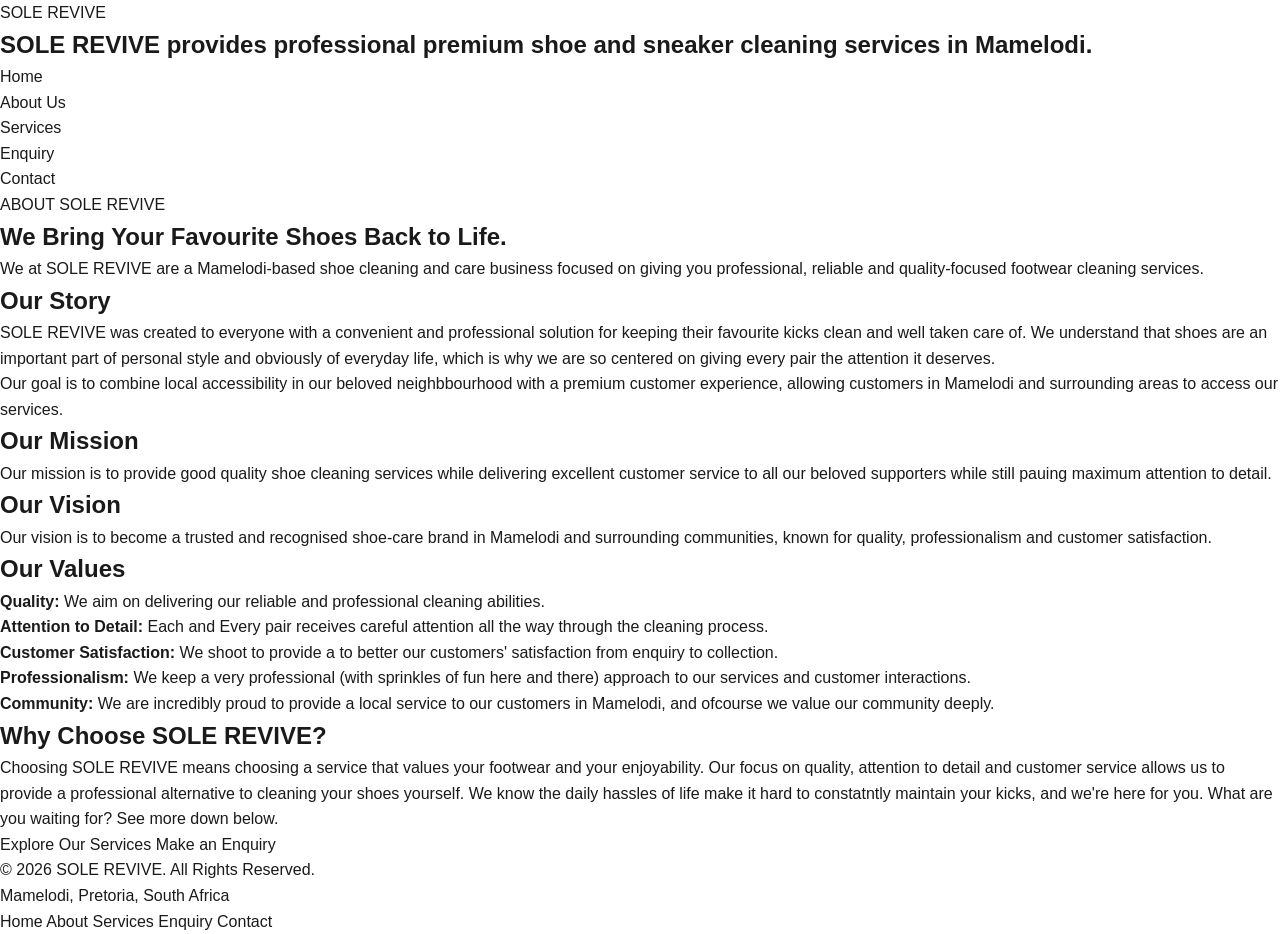
==== about.html @ afdf5af8 "Finalising the About and Contact HTML" ====
<!DOCTYPE html>
<html>
<head>
    <meta charset="UTF-8">
    <meta name="viewport" content="width=device-width, initial scale=1.0">
    <title>SOLE REVIVE | Premium Shoe Cleaning</title>
    <link rel="stylesheet" href="CSS/style.css">
</head>
<body>
    <header>
        <div class="branding">
            <a href="index.html">SOLE REVIVE</a>
            <h2>SOLE REVIVE provides professional premium shoe and sneaker cleaning services in Mamelodi.</h2>
        </div>
        <nav>
            <!--Main Navigation-->
            <ul>
                <li><a href="index.html">Home</a></li>
                <li><a href="about.html">About Us</a></li>
                <li><a href="services.html">Services</a></li>
                <li><a href="enquiry.html">Enquiry</a></li>
                <li><a href="contact.html">Contact</a></li>
            </ul>
        </nav>
    </header>
    <main>
        <section>
                <p>ABOUT SOLE REVIVE</p>
            <h1>We Bring Your Favourite Shoes Back to Life.</h1>
               <p>We at SOLE REVIVE are a Mamelodi-based shoe cleaning and care 
            business focused on giving you professional, reliable 
            and quality-focused footwear cleaning services.</p>
        </section>
        <section>
            <h2>Our Story</h2>
                <p>SOLE REVIVE was created to everyone  with a convenient
                   and professional solution for keeping their favourite kicks
                   clean and well taken care of. We understand that shoes are an important 
                   part of personal style and obviously of everyday life, which is why we are so centered on giving 
                   every pair the attention it deserves.</p>
            <p>Our goal is to combine local accessibility in our beloved neighbbourhood with a premium customer experience, 
                allowing customers in Mamelodi and surrounding areas to access our services.</p>
        </section>
        <section>
            <!--Mission Definition-->
            <h2>Our Mission</h2>
                <p>Our mission is to provide good quality shoe cleaning services while delivering 
                   excellent customer service to all our beloved supporters while
                   still pauing maximum attention to detail.</p>
        </section>
        <section>
            <!--Vision Definition-->
            <h2>Our Vision</h2>
                <p>Our vision is to become a trusted and recognised shoe-care brand in Mamelodi and surrounding communities, known for quality, professionalism and customer satisfaction.</p>
        </section>
        <section>
            <!--Values Definition-->
            <h2>Our Values</h2>
            <ul>
                <li><strong>Quality:</strong> We aim on delivering our reliable and professional cleaning abilities.</li>
                <li><strong>Attention to Detail:</strong> Each and Every pair receives careful attention all the way through the cleaning process.</li>
                <li><strong>Customer Satisfaction:</strong> We shoot to provide a to better our customers' satisfaction from enquiry to collection.</li>
                <li><strong>Professionalism:</strong> We keep a very professional (with sprinkles of fun here and there) approach to our services and customer interactions.</li>
                <li><strong>Community:</strong> We are incredibly proud to provide a local service to our customers in Mamelodi, and ofcourse we value our community deeply.</li>
            </ul>
        </section>
        <section>
            <!--Why we're superior-->
            <h2>Why Choose SOLE REVIVE?</h2>
            <p>Choosing SOLE REVIVE means choosing a service that values your footwear and your enjoyability. 
                Our focus on quality, attention to detail and customer service allows us to provide a professional 
                alternative to cleaning your shoes yourself. We know the daily hassles of life make it hard to 
                constatntly maintain your kicks, and we're here for you. What are you waiting for? See more down below.</p>
            <!--Call To Action-->
            <a href="services.html">Explore Our Services</a>
            <a href="enquiry.html">Make an Enquiry</a>
        </section>
    </main>
    <footer>
            <p>&copy; 2026 SOLE REVIVE. All Rights Reserved.</p>
            <p>Mamelodi, Pretoria, South Africa</p>
        <nav>
            <a href="index.html">Home</a> 
            <a href="about.html">About</a> 
            <a href="services.html">Services</a>
            <a href="enquiry.html">Enquiry</a> 
            <a href="contact.html">Contact</a>
        </nav>
    </footer>
</body>
</html>
---- CSS/style.css ----
* {
    margin: 0;
    padding: 0;
    box-sizing: border-box;
}

img {
    max-width: 100%;
    display: block;
}

a {
    text-decoration: none;
    color: inherit;
}

ul, ol {
    list-style: none;
}

/* ---- Colour & Typography Variables ---- */
:root {
    --color-bg: #FFFFFF;
    --color-bg-soft: #FAFAF8;
    --color-text: #1A1A1A;
    --color-text-secondary: #6B6B66;
    --color-accent: #B5533C;
    --color-accent-dark: #8F4230;
    --color-border: #E8E6E0;

    --font-base: -apple-system, BlinkMacSystemFont, "Segoe UI", Roboto, Helvetica, Arial, sans-serif;

    --spacing-sm: 1rem;
    --spacing-md: 2rem;
    --spacing-lg: 4rem;
    --spacing-xl: 6rem;
}

/* ---- Base Styles ---- */
body {
    font-family: var(--font-base);
    color: var(--color-text);
    background-color: var(--color-bg);
    line-height: 1.6;
    font-size: 16px;
}

/* ---- Sole Revive Logo ---- */
.site-logo {
    position: absolute;
    top: 1rem;
    left: 1.5rem;
    width: 110px;
    height: auto;
    z-index: 10;
}

.site-logo img {
    width: 100%;
    height: auto;
    display: block;
}

/* Keep the logo neatly positioned on smaller screens */
@media screen and (max-width: 600px) {
    .site-logo {
        top: 0.75rem;
        left: 0.75rem;
        width: 80px;
    }
}
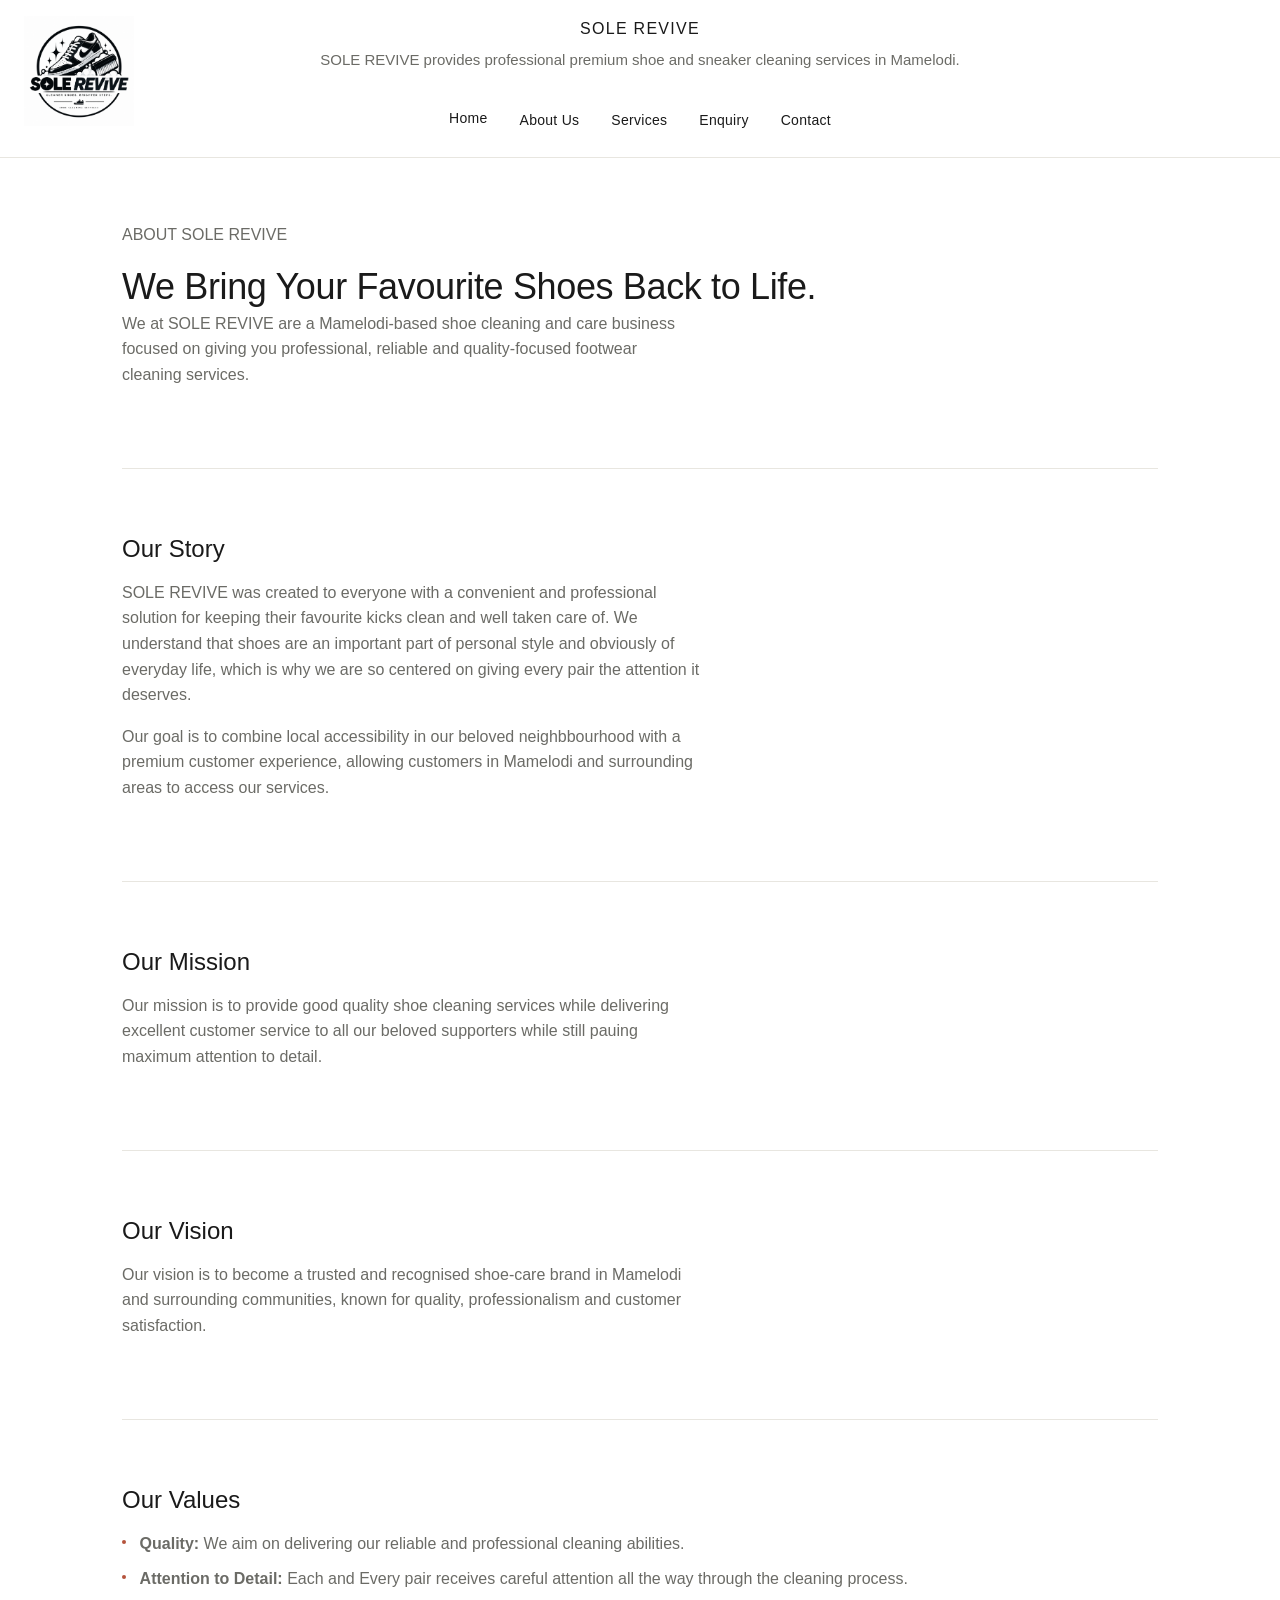
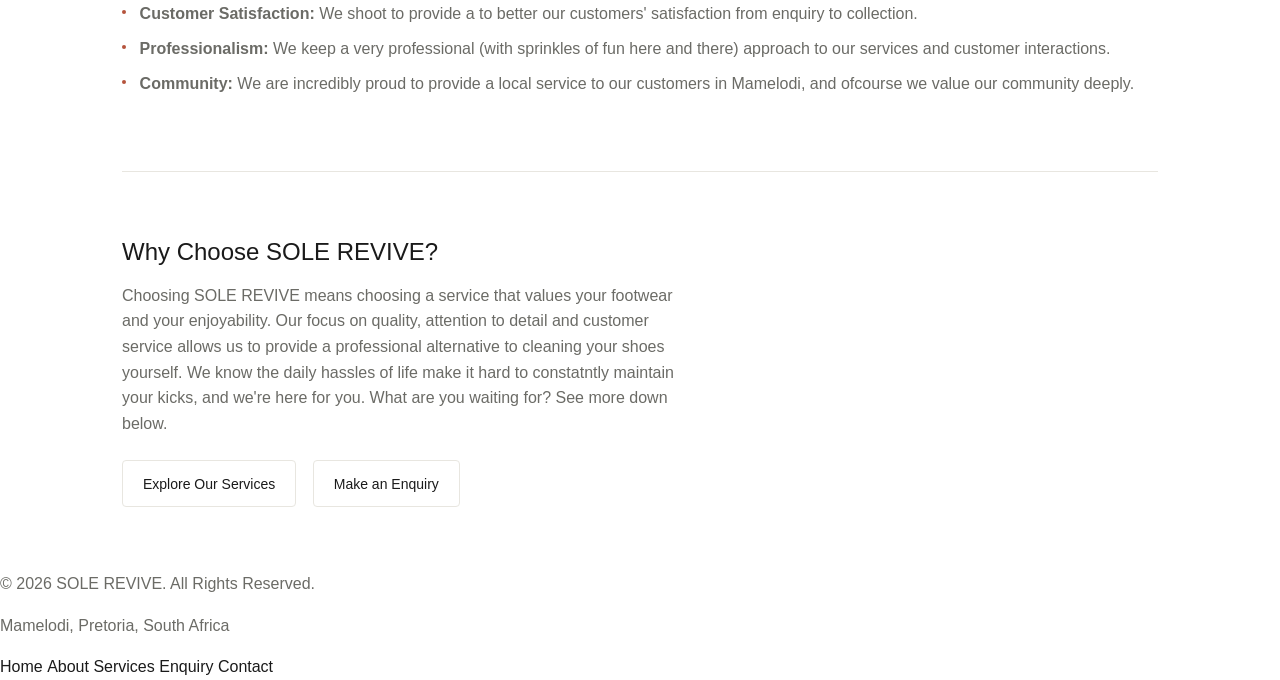
==== commit c61ce2ca: "Added Logo to About page" ====
--- a/about.html
+++ b/about.html
@@ -8,6 +8,9 @@
 </head>
 <body>
     <header>
+        <a href="index.html" class="site-logo">
+            <img src="images/Logo.png" alt="Sole Revive Logo">
+        </a>
         <div class="branding">
             <a href="index.html">SOLE REVIVE</a>
             <h2>SOLE REVIVE provides professional premium shoe and sneaker cleaning services in Mamelodi.</h2>
--- a/CSS/style.css
+++ b/CSS/style.css
@@ -61,6 +61,289 @@
     display: block;
 }
 
+/* ---- Typography ---- */
+h1, h2, h3, h4 {
+    font-weight: 500;
+    line-height: 1.3;
+    color: var(--color-text);
+}
+
+h1 {
+    font-size: 2.25rem;
+    letter-spacing: -0.01em;
+}
+
+h2 {
+    font-size: 1.5rem;
+    margin-bottom: 1rem;
+}
+
+h3 {
+    font-size: 1.125rem;
+    margin-bottom: 0.5rem;
+}
+
+h4 {
+    font-size: 1rem;
+    margin-bottom: 0.5rem;
+}
+
+p {
+    color: var(--color-text-secondary);
+    margin-bottom: 1rem;
+    max-width: 65ch;
+}
+
+/* Small uppercase label style (used above headings, e.g. "OUR SERVICES") */
+.eyebrow {
+    display: inline-block;
+    font-size: 0.75rem;
+    letter-spacing: 0.14em;
+    text-transform: uppercase;
+    color: var(--color-accent);
+    font-weight: 500;
+    margin-bottom: 0.75rem;
+}
+
+/* ---- Layout Containers ---- */
+main {
+    max-width: 1100px;
+    margin: 0 auto;
+    padding: 0 var(--spacing-md);
+}
+
+main > section {
+    padding: var(--spacing-lg) 0;
+    border-bottom: 0.5px solid var(--color-border);
+}
+
+main > section:last-child {
+    border-bottom: none;
+}
+
+/* ---- Header & Navigation ---- */
+header {
+    border-bottom: 0.5px solid var(--color-border);
+    background-color: var(--color-bg);
+}
+
+header nav {
+    max-width: 1100px;
+    margin: 0 auto;
+    padding: 1.25rem var(--spacing-md);
+}
+
+header nav ul {
+    display: flex;
+    justify-content: center;
+    gap: 2rem;
+    flex-wrap: wrap;
+}
+
+header nav ul li a {
+    font-size: 0.875rem;
+    font-weight: 500;
+    letter-spacing: 0.02em;
+    color: var(--color-text);
+    padding: 0.25rem 0;
+    border-bottom: 2px solid transparent;
+    transition: border-color 0.2s ease, color 0.2s ease;
+}
+
+header nav ul li a:hover,
+header nav ul li a:focus {
+    color: var(--color-accent);
+    border-bottom-color: var(--color-accent);
+}
+
+/* Branding block */
+.branding {
+    text-align: center;
+    padding: var(--spacing-sm) var(--spacing-md) 0;
+}
+
+.branding a {
+    font-size: 1rem;
+    font-weight: 500;
+    letter-spacing: 0.08em;
+}
+
+.branding h2 {
+    font-size: 0.9375rem;
+    font-weight: 400;
+    color: var(--color-text-secondary);
+    margin-top: 0.5rem;
+}
+
+/* ---- Buttons / Call-to-Action Links ---- */
+a[href="enquiry.html"],
+a[href="services.html"],
+a[href="contact.html"],
+a[href="about.html"] {
+    display: inline-block;
+}
+
+main a:not(header a):not(footer a) {
+    font-size: 0.875rem;
+    font-weight: 500;
+    padding: 0.7rem 1.25rem;
+    border-radius: 4px;
+    margin-right: 0.75rem;
+    margin-top: 0.5rem;
+    border: 1px solid var(--color-border);
+    color: var(--color-text);
+    transition: background-color 0.2s ease, border-color 0.2s ease, color 0.2s ease;
+}
+
+main a:not(header a):not(footer a):hover {
+    border-color: var(--color-accent);
+    color: var(--color-accent);
+}
+
+/* Primary CTA style — first link in the hero section */
+section:first-of-type a:first-of-type {
+    background-color: var(--color-accent);
+    color: #FFFFFF;
+    border-color: var(--color-accent);
+}
+
+section:first-of-type a:first-of-type:hover {
+    background-color: var(--color-accent-dark);
+    border-color: var(--color-accent-dark);
+    color: #FFFFFF;
+}
+
+
+/* ---- Articles / Service Cards ---- */
+article {
+    background-color: var(--color-bg-soft);
+    border: 0.5px solid var(--color-border);
+    border-radius: 8px;
+    padding: var(--spacing-sm);
+    margin-bottom: var(--spacing-sm);
+}
+
+/* ---- Lists ---- */
+main ul li,
+main ol li {
+    color: var(--color-text-secondary);
+    padding-left: 1.1rem;
+    position: relative;
+    margin-bottom: 0.6rem;
+}
+
+main ul li::before {
+    content: "";
+    position: absolute;
+    left: 0;
+    top: 0.55em;
+    width: 4px;
+    height: 4px;
+    border-radius: 50%;
+    background-color: var(--color-accent);
+}
+
+main ol {
+    counter-reset: step;
+}
+
+main ol li {
+    padding-left: 1.75rem;
+}
+
+main ol li::before {
+    counter-increment: step;
+    content: counter(step);
+    position: absolute;
+    left: 0;
+    top: 0;
+    font-size: 0.75rem;
+    font-weight: 500;
+    color: var(--color-accent);
+}
+
+/* ---- Forms ---- */
+form {
+    max-width: 600px;
+}
+
+fieldset {
+    border: 0.5px solid var(--color-border);
+    border-radius: 8px;
+    padding: var(--spacing-sm);
+    margin-bottom: var(--spacing-sm);
+}
+
+legend {
+    font-weight: 500;
+    font-size: 0.9375rem;
+    padding: 0 0.5rem;
+    color: var(--color-text);
+}
+
+label {
+    display: block;
+    font-size: 0.875rem;
+    color: var(--color-text-secondary);
+    margin-bottom: 0.3rem;
+}
+
+input[type="text"],
+input[type="email"],
+input[type="tel"],
+input[type="number"],
+input[type="date"],
+select,
+textarea {
+    width: 100%;
+    font-family: var(--font-base);
+    font-size: 0.9375rem;
+    color: var(--color-text);
+    padding: 0.6rem 0.75rem;
+    border: 1px solid var(--color-border);
+    border-radius: 4px;
+    background-color: var(--color-bg);
+    margin-bottom: 0.5rem;
+}
+
+input:focus,
+select:focus,
+textarea:focus {
+    outline: none;
+    border-color: var(--color-accent);
+}
+
+input[type="submit"],
+input[type="reset"] {
+    font-family: var(--font-base);
+    font-size: 0.875rem;
+    font-weight: 500;
+    padding: 0.7rem 1.5rem;
+    border-radius: 4px;
+    border: 1px solid var(--color-border);
+    background-color: var(--color-bg);
+    color: var(--color-text);
+    cursor: pointer;
+    margin-right: 0.75rem;
+    transition: background-color 0.2s ease, border-color 0.2s ease;
+}
+
+input[type="submit"] {
+    background-color: var(--color-accent);
+    border-color: var(--color-accent);
+    color: #FFFFFF;
+}
+
+input[type="submit"]:hover {
+    background-color: var(--color-accent-dark);
+    border-color: var(--color-accent-dark);
+}
+
+input[type="reset"]:hover {
+    border-color: var(--color-text-secondary);
+}
+
+
 /* Keep the logo neatly positioned on smaller screens */
 @media screen and (max-width: 600px) {
     .site-logo {
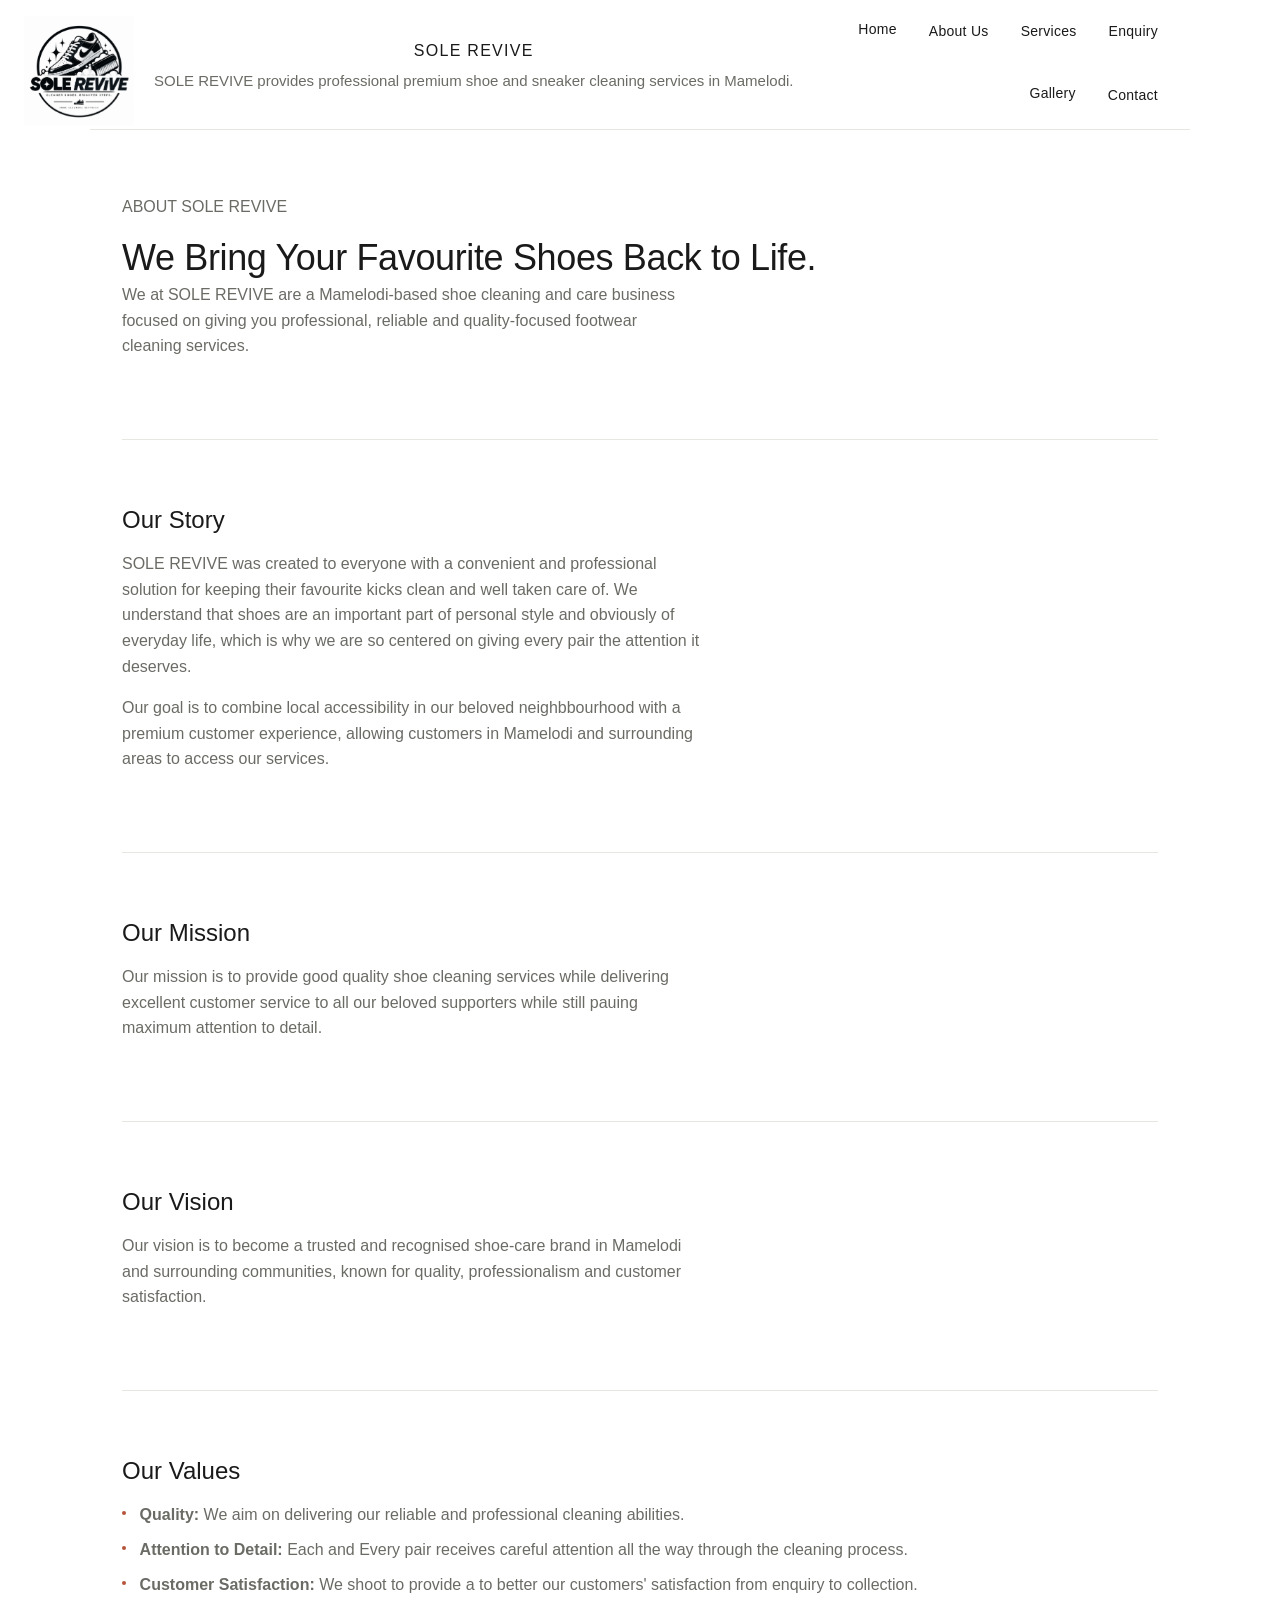
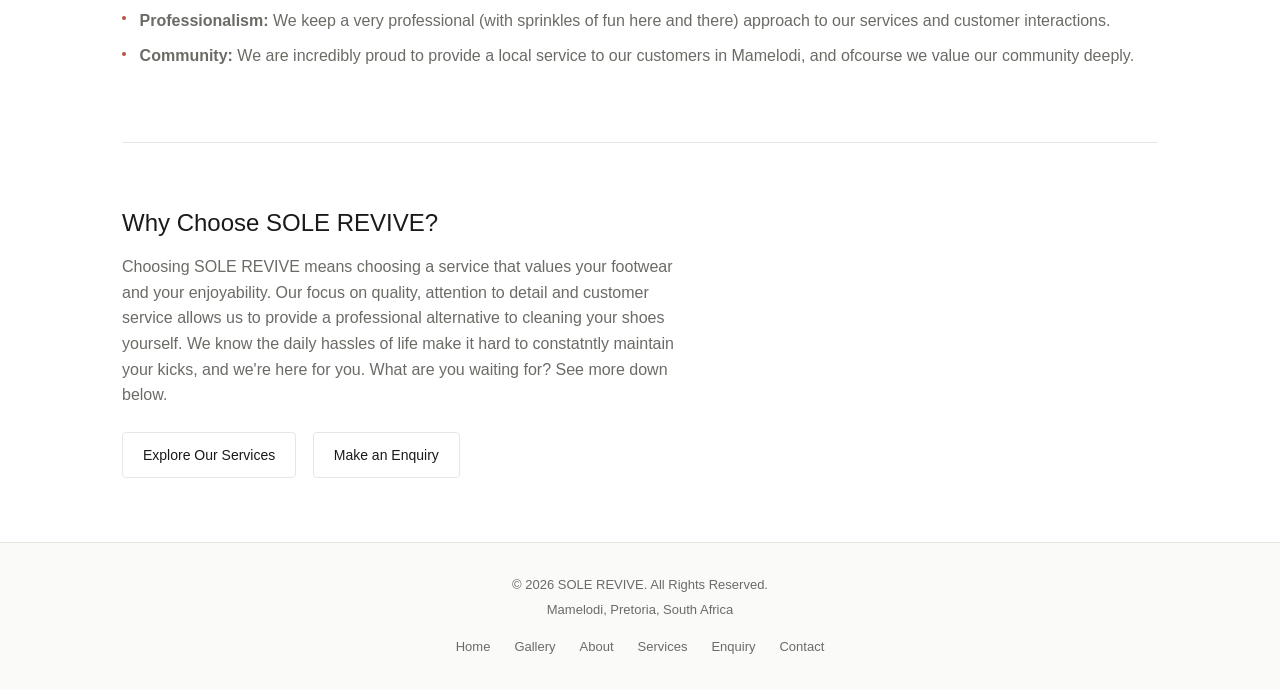
==== commit 95d3bb63: "Final Commit" ====
--- a/about.html
+++ b/about.html
@@ -22,6 +22,7 @@
                 <li><a href="about.html">About Us</a></li>
                 <li><a href="services.html">Services</a></li>
                 <li><a href="enquiry.html">Enquiry</a></li>
+                <li><a href="gallery.html">Gallery</a></li> 
                 <li><a href="contact.html">Contact</a></li>
             </ul>
         </nav>
@@ -84,6 +85,7 @@
             <p>Mamelodi, Pretoria, South Africa</p>
         <nav>
             <a href="index.html">Home</a> 
+            <a href="gallery.html">Gallery</a>
             <a href="about.html">About</a> 
             <a href="services.html">Services</a>
             <a href="enquiry.html">Enquiry</a> 
--- a/CSS/style.css
+++ b/CSS/style.css
@@ -123,19 +123,24 @@
 
 /* ---- Header & Navigation ---- */
 header {
+    display: flex;
+    align-items: center;
+    justify-content: space-between;
+    gap: var(--spacing-sm);
+    max-width: 1100px;
+    margin: 0 auto;
+    padding: 1rem var(--spacing-md);
     border-bottom: 0.5px solid var(--color-border);
     background-color: var(--color-bg);
 }
 
 header nav {
-    max-width: 1100px;
-    margin: 0 auto;
-    padding: 1.25rem var(--spacing-md);
+    flex: 1;
 }
 
 header nav ul {
     display: flex;
-    justify-content: center;
+    justify-content: flex-end;
     gap: 2rem;
     flex-wrap: wrap;
 }
@@ -343,8 +348,96 @@
     border-color: var(--color-text-secondary);
 }
 
-
-/* Keep the logo neatly positioned on smaller screens */
+/* Branding block */
+.branding {
+    text-align: center;
+    padding: var(--spacing-sm) var(--spacing-md) 0;
+}
+
+.branding a {
+    font-size: 1rem;
+    font-weight: 500;
+    letter-spacing: 0.08em;
+}
+
+.branding h2 {
+    font-size: 0.9375rem;
+    font-weight: 400;
+    color: var(--color-text-secondary);
+    margin-top: 0.5rem;
+}
+
+/* ---- Buttons / Call-to-Action Links ---- */
+a[href="enquiry.html"],
+a[href="services.html"],
+a[href="contact.html"],
+a[href="about.html"] {
+    display: inline-block;
+}
+
+main a:not(header a):not(footer a) {
+    font-size: 0.875rem;
+    font-weight: 500;
+    padding: 0.7rem 1.25rem;
+    border-radius: 4px;
+    margin-right: 0.75rem;
+    margin-top: 0.5rem;
+    border: 1px solid var(--color-border);
+    color: var(--color-text);
+    transition: background-color 0.2s ease, border-color 0.2s ease, color 0.2s ease;
+}
+
+main a:not(header a):not(footer a):hover {
+    border-color: var(--color-accent);
+    color: var(--color-accent);
+}
+
+/* Primary CTA style */
+section:first-of-type a:first-of-type {
+    background-color: var(--color-accent);
+    color: #FFFFFF;
+    border-color: var(--color-accent);
+}
+
+section:first-of-type a:first-of-type:hover {
+    background-color: var(--color-accent-dark);
+    border-color: var(--color-accent-dark);
+    color: #FFFFFF;
+}
+
+/* ---- Footer ---- */
+footer {
+    background-color: var(--color-bg-soft);
+    border-top: 0.5px solid var(--color-border);
+    padding: var(--spacing-md);
+    text-align: center;
+}
+
+footer p {
+    font-size: 0.8125rem;
+    color: var(--color-text-secondary);
+    max-width: none;
+    margin-bottom: 0.25rem;
+}
+
+footer nav {
+    margin-top: 1rem;
+    display: flex;
+    justify-content: center;
+    gap: 1.5rem;
+    flex-wrap: wrap;
+}
+
+footer nav a {
+    font-size: 0.8125rem;
+    color: var(--color-text-secondary);
+}
+
+footer nav a:hover {
+    color: var(--color-accent);
+}
+
+/* Keeps the logo neatly positioned on smaller screens */
 @media screen and (max-width: 600px) {
     .site-logo {
         top: 0.75rem;
@@ -352,3 +445,291 @@
         width: 80px;
     }
 }
+
+/* ---- Hero Section ----
+   The hero section is the first section on the homepage, and it has a few
+   decorative elements that fade out as the user scrolls down. */
+.hero {
+    position: relative;
+    overflow: hidden;
+}
+
+.hero > div,
+.hero > * :not(.hero-smudge) {
+    position: relative;
+    z-index: 1;
+}
+
+.hero-smudge {
+    position: absolute;
+    display: block;
+    width: 220px;
+    height: 220px;
+    border-radius: 50%;
+    filter: blur(50px);
+    opacity: 0.55;
+    z-index: 0;
+    pointer-events: none;
+    animation: smudge-fade linear both;
+    animation-timeline: scroll(root block);
+    animation-range: 0 60vh;
+}
+
+.smudge-1 {
+    top: -60px;
+    left: 5%;
+    background-color: #E24B4A; /* red */
+}
+
+.smudge-2 {
+    top: 20px;
+    right: 10%;
+    background-color: #378ADD; /* blue */
+}
+
+.smudge-3 {
+    bottom: -40px;
+    left: 25%;
+    background-color: #EF9F27; /* yellow/orange */
+}
+
+.smudge-4 {
+    bottom: -20px;
+    right: 5%;
+    background-color: #1D9E75; /* green */
+}
+
+@keyframes smudge-fade {
+    from {
+        opacity: 0.55;
+        transform: scale(1) translateY(0);
+    }
+    to {
+        opacity: 0;
+        transform: scale(1.4) translateY(-40px);
+    }
+}
+
+/* ---- Entrance animation for each section as the page loads ---- */
+main > section {
+    animation: fade-up 0.7s ease both;
+}
+
+main > section:nth-of-type(1) { animation-delay: 0s; }
+main > section:nth-of-type(2) { animation-delay: 0.1s; }
+main > section:nth-of-type(3) { animation-delay: 0.2s; }
+main > section:nth-of-type(4) { animation-delay: 0.3s; }
+main > section:nth-of-type(5) { animation-delay: 0.4s; }
+
+@keyframes fade-up {
+    from {
+        opacity: 0;
+        transform: translateY(16px);
+    }
+    to {
+        opacity: 1;
+        transform: translateY(0);
+    }
+}
+
+/* Reduced motion: respect user preference */
+@media (prefers-reduced-motion: reduce) {
+    .hero-smudge {
+        animation: none;
+        opacity: 0.2;
+    }
+
+    main > section {
+        animation: none;
+    }
+
+    article,
+    a,
+    input,
+    select,
+    textarea {
+        transition: none;
+    }
+}
+
+/* Card grid: used to lay out groups of <article> cards (services,
+   locations, etc.) separately from their section heading. Single
+   column by default for a clean, full-width stacked look. */
+.card-grid {
+    display: grid;
+    grid-template-columns: 1fr;
+    gap: var(--spacing-md);
+}
+
+.card-grid article {
+    margin-bottom: 0;
+}
+
+/*  Gallery  */
+.gallery-grid {
+    display: grid;
+    grid-template-columns: repeat(auto-fit, minmax(220px, 1fr));
+    gap: var(--spacing-sm);
+}
+
+.gallery-grid figure {
+    margin: 0;
+    border-radius: 8px;
+    overflow: hidden;
+    background-color: var(--color-bg-soft);
+    border: 0.5px solid var(--color-border);
+    transition: transform 0.25s ease, box-shadow 0.25s ease;
+}
+
+.gallery-grid figure:hover {
+    transform: translateY(-4px);
+    box-shadow: 0 10px 24px rgba(26, 26, 26, 0.08);
+}
+
+.gallery-grid img {
+    width: 100%;
+    aspect-ratio: 1 / 1;
+    object-fit: cover;
+    transition: transform 0.4s ease;
+}
+
+.gallery-grid figure:hover img {
+    transform: scale(1.05);
+}
+
+.gallery-grid figcaption {
+    padding: 0.75rem 1rem;
+    font-size: 0.8125rem;
+    font-weight: 500;
+    color: var(--color-text-secondary);
+    text-align: center;
+}
+
+/* Animated gradient heading */
+.gradient-text {
+    background: linear-gradient(90deg, #E24B4A, #EF9F27, #1D9E75, #378ADD, #E24B4A);
+    background-size: 300% auto;
+    -webkit-background-clip: text;
+    background-clip: text;
+    color: transparent;
+    animation: gradient-shift 8s linear infinite;
+}
+
+@keyframes gradient-shift {
+    to {
+        background-position: 300% center;
+    }
+}
+
+/* Floating colour blobs behind the intro heading */
+.gallery-hero {
+    position: relative;
+    overflow: hidden;
+}
+
+.gallery-blob {
+    position: absolute;
+    display: block;
+    border-radius: 50%;
+    filter: blur(45px);
+    opacity: 0.35;
+    z-index: 0;
+    animation: blob-float 9s ease-in-out infinite;
+}
+
+.gallery-hero p,
+.gallery-hero h1 {
+    position: relative;
+    z-index: 1;
+}
+
+.blob-1 {
+    width: 180px;
+    height: 180px;
+    top: -40px;
+    left: 8%;
+    background-color: #E24B4A;
+    animation-delay: 0s;
+}
+
+.blob-2 {
+    width: 150px;
+    height: 150px;
+    top: 10px;
+    right: 12%;
+    background-color: #378ADD;
+    animation-delay: 1.5s;
+}
+
+.blob-3 {
+    width: 130px;
+    height: 130px;
+    bottom: -50px;
+    left: 40%;
+    background-color: #EF9F27;
+    animation-delay: 3s;
+}
+
+@keyframes blob-float {
+    0%, 100% { transform: translate(0, 0) scale(1); }
+    50% { transform: translate(15px, -20px) scale(1.1); }
+}
+
+/* Colour-cycled top accent on each gallery card, using the paint-splatter palette */
+.gallery-grid figure {
+    border-top: 4px solid transparent;
+}
+
+.gallery-grid figure:nth-child(4n+1) { border-top-color: #E24B4A; }
+.gallery-grid figure:nth-child(4n+2) { border-top-color: #378ADD; }
+.gallery-grid figure:nth-child(4n+3) { border-top-color: #EF9F27; }
+.gallery-grid figure:nth-child(4n+4) { border-top-color: #1D9E75; }
+
+/* Playful hover: lift, slight tilt, colourful glow matching the card's accent */
+.gallery-grid figure {
+    transition: transform 0.3s ease, box-shadow 0.3s ease;
+}
+
+.gallery-grid figure:nth-child(4n+1):hover { box-shadow: 0 14px 28px rgba(226, 75, 74, 0.25); }
+.gallery-grid figure:nth-child(4n+2):hover { box-shadow: 0 14px 28px rgba(55, 138, 221, 0.25); }
+.gallery-grid figure:nth-child(4n+3):hover { box-shadow: 0 14px 28px rgba(239, 159, 39, 0.25); }
+.gallery-grid figure:nth-child(4n+4):hover { box-shadow: 0 14px 28px rgba(29, 158, 117, 0.25); }
+
+.gallery-grid figure:hover {
+    transform: translateY(-6px) rotate(-0.5deg);
+}
+
+.gallery-grid figure:nth-child(even):hover {
+    transform: translateY(-6px) rotate(0.5deg);
+}
+
+/* Staggered entrance for gallery items as the page loads */
+.gallery-grid figure {
+    animation: fade-up 0.6s ease both;
+}
+
+.gallery-grid figure:nth-child(1) { animation-delay: 0.05s; }
+.gallery-grid figure:nth-child(2) { animation-delay: 0.1s; }
+.gallery-grid figure:nth-child(3) { animation-delay: 0.15s; }
+.gallery-grid figure:nth-child(4) { animation-delay: 0.2s; }
+.gallery-grid figure:nth-child(5) { animation-delay: 0.25s; }
+.gallery-grid figure:nth-child(6) { animation-delay: 0.3s; }
+
+/* Reduced motion: disable the gallery's decorative animation on request */
+@media (prefers-reduced-motion: reduce) {
+    .gradient-text {
+        animation: none;
+        background: none;
+        -webkit-background-clip: initial;
+        background-clip: initial;
+        color: var(--color-text);
+    }
+
+    .gallery-blob {
+        animation: none;
+    }
+
+    .gallery-grid figure {
+        animation: none;
+    }
+}
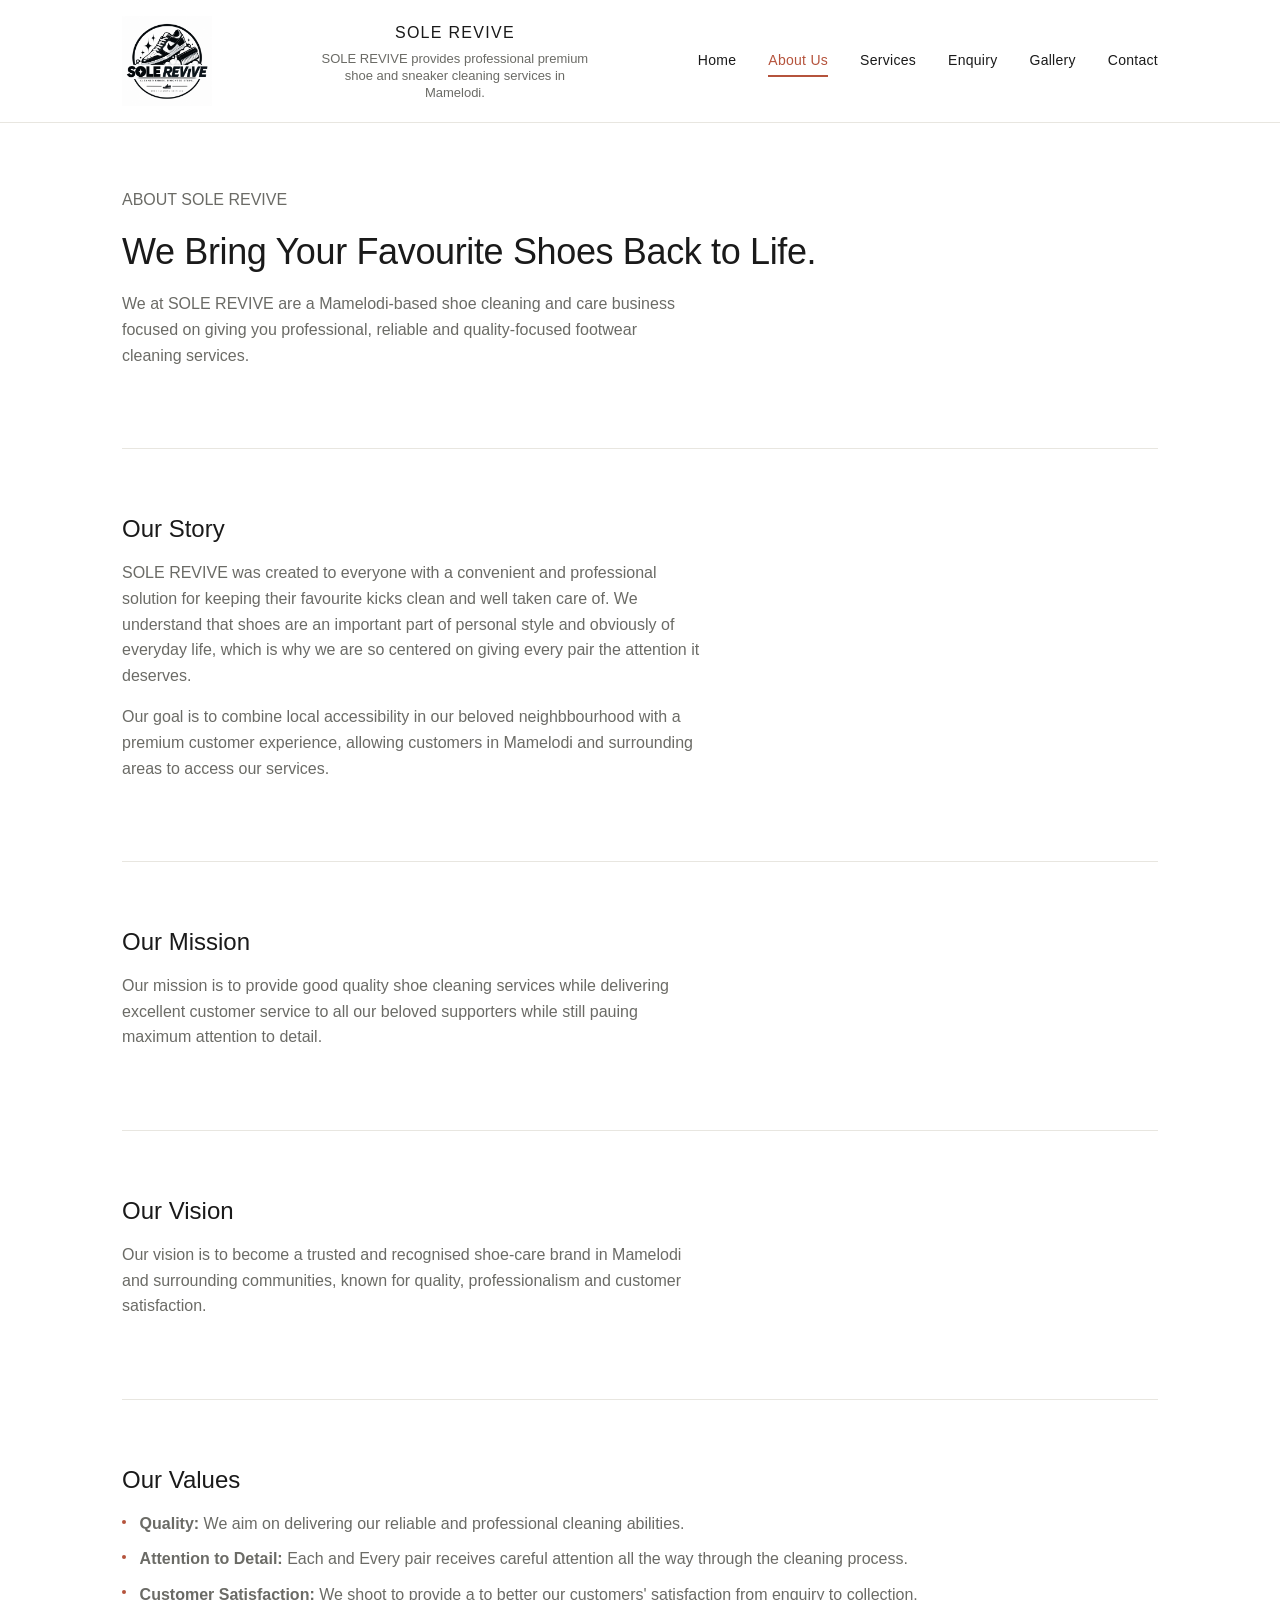
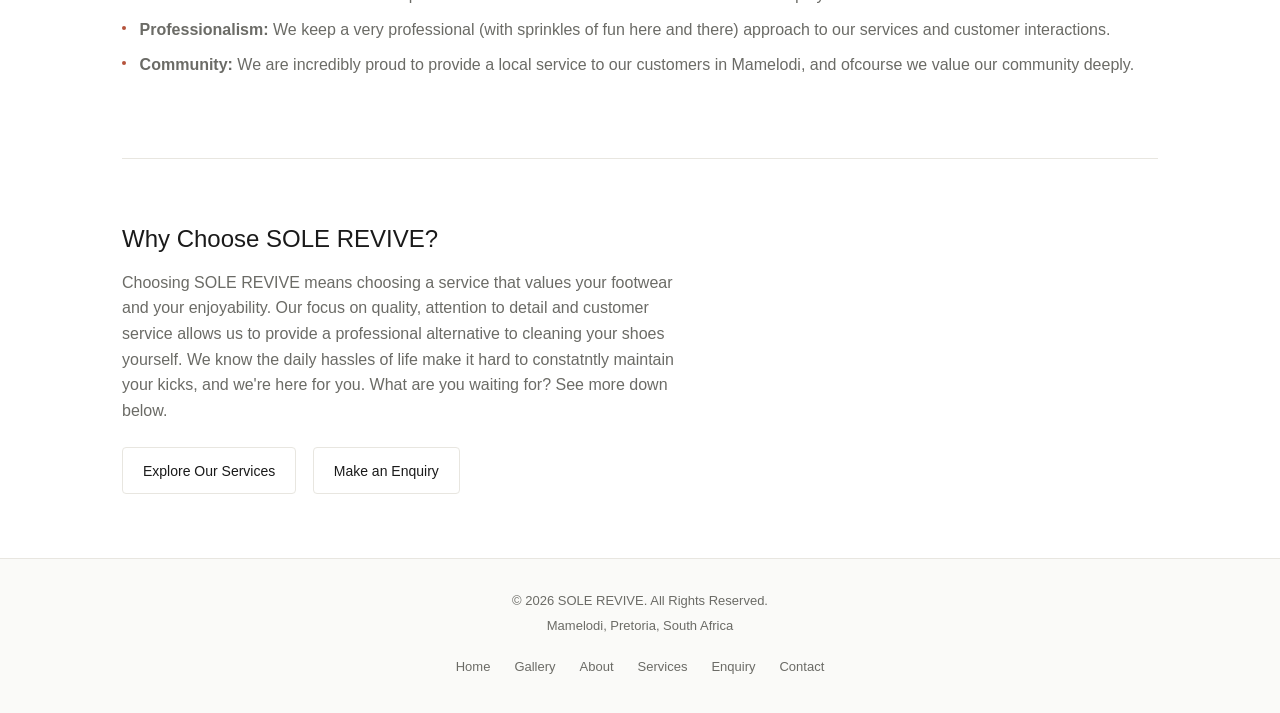
==== commit 54177d9b: "Editing website according to the rubric" ====
--- a/about.html
+++ b/about.html
@@ -1,8 +1,8 @@
 <!DOCTYPE html>
-<html>
+<html lang="en">
 <head>
     <meta charset="UTF-8">
-    <meta name="viewport" content="width=device-width, initial scale=1.0">
+    <meta name="viewport" content="width=device-width, initial-scale=1.0">
     <title>SOLE REVIVE | Premium Shoe Cleaning</title>
     <link rel="stylesheet" href="CSS/style.css">
 </head>
@@ -15,11 +15,14 @@
             <a href="index.html">SOLE REVIVE</a>
             <h2>SOLE REVIVE provides professional premium shoe and sneaker cleaning services in Mamelodi.</h2>
         </div>
+        <!--Mobile menu button (CSS-only toggle, shown on small screens)-->
+        <input type="checkbox" id="nav-toggle" class="nav-toggle" aria-label="Toggle navigation menu">
+        <label for="nav-toggle" class="nav-toggle-label" aria-hidden="true"></label>
         <nav>
             <!--Main Navigation-->
             <ul>
                 <li><a href="index.html">Home</a></li>
-                <li><a href="about.html">About Us</a></li>
+                <li><a href="about.html" aria-current="page">About Us</a></li>
                 <li><a href="services.html">Services</a></li>
                 <li><a href="enquiry.html">Enquiry</a></li>
                 <li><a href="gallery.html">Gallery</a></li> 
--- a/CSS/style.css
+++ b/CSS/style.css
@@ -1,12 +1,18 @@
+*,
+*::before,
+*::after {
+    box-sizing: border-box;
+}
+
 * {
     margin: 0;
     padding: 0;
-    box-sizing: border-box;
 }
 
 img {
+    display: block;
     max-width: 100%;
-    display: block;
+    height: auto;
 }
 
 a {
@@ -18,7 +24,7 @@
     list-style: none;
 }
 
-/* ---- Colour & Typography Variables ---- */
+/* ---- Colour, Typography & Spacing Variables ---- */
 :root {
     --color-bg: #FFFFFF;
     --color-bg-soft: #FAFAF8;
@@ -34,6 +40,9 @@
     --spacing-md: 2rem;
     --spacing-lg: 4rem;
     --spacing-xl: 6rem;
+
+    --page-max: 1100px;   /* max width of the page content */
+    --gutter: 2rem;       /* left/right page padding (reduced on smaller screens) */
 }
 
 /* ---- Base Styles ---- */
@@ -45,22 +54,6 @@
     font-size: 16px;
 }
 
-/* ---- Sole Revive Logo ---- */
-.site-logo {
-    position: absolute;
-    top: 1rem;
-    left: 1.5rem;
-    width: 110px;
-    height: auto;
-    z-index: 10;
-}
-
-.site-logo img {
-    width: 100%;
-    height: auto;
-    display: block;
-}
-
 /* ---- Typography ---- */
 h1, h2, h3, h4 {
     font-weight: 500;
@@ -71,6 +64,7 @@
 h1 {
     font-size: 2.25rem;
     letter-spacing: -0.01em;
+    margin-bottom: 1rem;
 }
 
 h2 {
@@ -107,9 +101,9 @@
 
 /* ---- Layout Containers ---- */
 main {
-    max-width: 1100px;
+    max-width: var(--page-max);
     margin: 0 auto;
-    padding: 0 var(--spacing-md);
+    padding: 0 var(--gutter);
 }
 
 main > section {
@@ -121,74 +115,128 @@
     border-bottom: none;
 }
 
-/* ---- Header & Navigation ---- */
+/* ---- Header ----
+   The header background and border run edge-to-edge, while the content
+   inside lines up with the 1100px page container below it.
+   Row layout: [logo] [branding] [nav] */
 header {
+    position: relative;
     display: flex;
+    flex-wrap: wrap;
     align-items: center;
-    justify-content: space-between;
-    gap: var(--spacing-sm);
-    max-width: 1100px;
-    margin: 0 auto;
-    padding: 1rem var(--spacing-md);
+    gap: var(--spacing-sm) var(--spacing-md);
+    padding-block: 1rem;
+    padding-inline: max(var(--gutter), calc((100% - var(--page-max)) / 2 + var(--gutter)));
     border-bottom: 0.5px solid var(--color-border);
     background-color: var(--color-bg);
 }
 
+/* Logo sits in the normal flow (no more absolute positioning) */
+.site-logo {
+    display: block;
+    flex: 0 0 auto;
+    width: 90px;
+}
+
+.site-logo img {
+    width: 100%;
+    height: auto;
+}
+
+.site-logo:focus-visible {
+    outline: 2px solid var(--color-accent);
+    outline-offset: 3px;
+    border-radius: 4px;
+}
+
+/* Branding block */
+.branding {
+    flex: 1 1 14rem;
+    min-width: 0;
+    text-align: center;
+}
+
+.branding a {
+    display: inline-block;
+    font-size: 1rem;
+    font-weight: 500;
+    letter-spacing: 0.08em;
+}
+
+.branding a:hover {
+    color: var(--color-accent);
+}
+
+.branding a:focus-visible {
+    outline: 2px solid var(--color-accent);
+    outline-offset: 3px;
+    border-radius: 2px;
+}
+
+.branding h2 {
+    font-size: 0.8125rem;
+    font-weight: 400;
+    color: var(--color-text-secondary);
+    margin: 0.35rem auto 0;
+    max-width: 38ch;
+}
+
+/* ---- Main Navigation ---- */
 header nav {
-    flex: 1;
+    flex: 0 0 auto;
+    margin-left: auto;
 }
 
 header nav ul {
     display: flex;
+    flex-wrap: wrap;
     justify-content: flex-end;
-    gap: 2rem;
-    flex-wrap: wrap;
-}
-
-header nav ul li a {
+    gap: 0.5rem 2rem;
+}
+
+header nav a {
+    display: inline-block;
     font-size: 0.875rem;
     font-weight: 500;
     letter-spacing: 0.02em;
     color: var(--color-text);
     padding: 0.25rem 0;
     border-bottom: 2px solid transparent;
-    transition: border-color 0.2s ease, color 0.2s ease;
-}
-
-header nav ul li a:hover,
-header nav ul li a:focus {
+    transition: border-color 0.2s ease, color 0.2s ease, background-color 0.2s ease;
+}
+
+header nav a:hover,
+header nav a[aria-current="page"] {
     color: var(--color-accent);
     border-bottom-color: var(--color-accent);
 }
 
-/* Branding block */
-.branding {
-    text-align: center;
-    padding: var(--spacing-sm) var(--spacing-md) 0;
-}
-
-.branding a {
-    font-size: 1rem;
-    font-weight: 500;
-    letter-spacing: 0.08em;
-}
-
-.branding h2 {
-    font-size: 0.9375rem;
-    font-weight: 400;
-    color: var(--color-text-secondary);
-    margin-top: 0.5rem;
-}
-
-/* ---- Buttons / Call-to-Action Links ---- */
-a[href="enquiry.html"],
-a[href="services.html"],
-a[href="contact.html"],
-a[href="about.html"] {
+header nav a:focus-visible {
+    color: var(--color-accent);
+    outline: 2px solid var(--color-accent);
+    outline-offset: 4px;
+    border-radius: 2px;
+}
+
+header nav a:active {
+    color: var(--color-accent-dark);
+    border-bottom-color: var(--color-accent-dark);
+}
+
+/* Mobile menu toggle (checkbox + label, no JavaScript needed).
+   Hidden on desktop and tablet; switched on in the mobile media query. */
+.nav-toggle,
+.nav-toggle-label {
+    display: none;
+}
+
+/* ---- Buttons / Call-to-Action Links ----
+   Only links that are direct children of a section/article (or sit in the
+   hero text block) become buttons, so inline links such as the phone and
+   email in the contact details stay as normal links. */
+main :is(section, article) > a,
+.hero div > a {
     display: inline-block;
-}
-
-main a:not(header a):not(footer a) {
     font-size: 0.875rem;
     font-weight: 500;
     padding: 0.7rem 1.25rem;
@@ -200,24 +248,179 @@
     transition: background-color 0.2s ease, border-color 0.2s ease, color 0.2s ease;
 }
 
-main a:not(header a):not(footer a):hover {
+main :is(section, article) > a:hover,
+.hero div > a:hover {
     border-color: var(--color-accent);
     color: var(--color-accent);
 }
 
-/* Primary CTA style — first link in the hero section */
-section:first-of-type a:first-of-type {
+main :is(section, article) > a:focus-visible,
+.hero div > a:focus-visible {
+    outline: 2px solid var(--color-accent);
+    outline-offset: 3px;
+}
+
+main :is(section, article) > a:active,
+.hero div > a:active {
+    border-color: var(--color-accent-dark);
+    color: var(--color-accent-dark);
+}
+
+/* Primary CTA - the first link in the hero text block */
+.hero div > a:first-of-type {
     background-color: var(--color-accent);
     color: #FFFFFF;
     border-color: var(--color-accent);
 }
 
-section:first-of-type a:first-of-type:hover {
+.hero div > a:first-of-type:hover,
+.hero div > a:first-of-type:focus-visible {
     background-color: var(--color-accent-dark);
     border-color: var(--color-accent-dark);
     color: #FFFFFF;
 }
 
+.hero div > a:first-of-type:active {
+    background-color: var(--color-accent-dark);
+    border-color: var(--color-accent-dark);
+    color: #FFFFFF;
+    filter: brightness(0.92);
+}
+
+/* Inline text links (phone / email in the contact details) */
+address a {
+    color: var(--color-accent);
+    text-decoration: underline;
+    text-underline-offset: 3px;
+}
+
+address a:hover {
+    color: var(--color-accent-dark);
+}
+
+address a:focus-visible {
+    outline: 2px solid var(--color-accent);
+    outline-offset: 2px;
+    border-radius: 2px;
+}
+
+address a:active {
+    color: var(--color-text);
+}
+
+/* ---- Hero Section ----
+   Desktop: text on the left, before/after images on the right.
+   The decorative smudges fade out as the user scrolls down. */
+.hero {
+    position: relative;
+    overflow: hidden;
+    display: grid;
+    grid-template-columns: minmax(0, 1.1fr) minmax(0, 1fr);
+    align-items: center;
+    gap: var(--spacing-md) var(--spacing-lg);
+}
+
+/* Everything in the hero except the smudges sits above them */
+.hero > :not(.hero-smudge) {
+    position: relative;
+    z-index: 1;
+}
+
+/* Before / after images side by side */
+.hero > div:nth-of-type(2) {
+    display: grid;
+    grid-template-columns: 1fr 1fr;
+    gap: var(--spacing-sm);
+}
+
+.hero > div:nth-of-type(2) img {
+    width: 100%;
+    aspect-ratio: 7 / 5;
+    object-fit: cover;
+    border-radius: 8px;
+    border: 0.5px solid var(--color-border);
+}
+
+.hero-smudge {
+    position: absolute;
+    display: block;
+    width: 220px;
+    height: 220px;
+    border-radius: 50%;
+    filter: blur(50px);
+    opacity: 0.55;
+    z-index: 0;
+    pointer-events: none;
+}
+
+/* Scroll-linked fade only where the browser supports it; elsewhere the
+   smudges simply stay visible instead of vanishing instantly. */
+@supports (animation-timeline: scroll()) {
+    .hero-smudge {
+        animation: smudge-fade linear both;
+        animation-timeline: scroll(root block);
+        animation-range: 0 60vh;
+    }
+}
+
+.smudge-1 {
+    top: -60px;
+    left: 5%;
+    background-color: #E24B4A; /* red */
+}
+
+.smudge-2 {
+    top: 20px;
+    right: 10%;
+    background-color: #378ADD; /* blue */
+}
+
+.smudge-3 {
+    bottom: -40px;
+    left: 25%;
+    background-color: #EF9F27; /* yellow/orange */
+}
+
+.smudge-4 {
+    bottom: -20px;
+    right: 5%;
+    background-color: #1D9E75; /* green */
+}
+
+@keyframes smudge-fade {
+    from {
+        opacity: 0.55;
+        transform: scale(1) translateY(0);
+    }
+    to {
+        opacity: 0;
+        transform: scale(1.4) translateY(-40px);
+    }
+}
+
+/* ---- Entrance animation for each section as the page loads ----
+   "backwards" (not "both") so the finished animation no longer overrides
+   transforms or stacking on the element afterwards. */
+main > section {
+    animation: fade-up 0.7s ease backwards;
+}
+
+main > section:nth-of-type(1) { animation-delay: 0s; }
+main > section:nth-of-type(2) { animation-delay: 0.1s; }
+main > section:nth-of-type(3) { animation-delay: 0.2s; }
+main > section:nth-of-type(4) { animation-delay: 0.3s; }
+main > section:nth-of-type(5) { animation-delay: 0.4s; }
+
+@keyframes fade-up {
+    from {
+        opacity: 0;
+        transform: translateY(16px);
+    }
+    to {
+        opacity: 1;
+        transform: translateY(0);
+    }
+}
 
 /* ---- Articles / Service Cards ---- */
 article {
@@ -228,6 +431,39 @@
     margin-bottom: var(--spacing-sm);
 }
 
+article:last-child {
+    margin-bottom: 0;
+}
+
+/* Card images keep a consistent shape whatever size the source file is */
+article > img {
+    width: 100%;
+    max-width: 420px;
+    aspect-ratio: 4 / 3;
+    object-fit: cover;
+    border-radius: 6px;
+    margin-top: var(--spacing-sm);
+}
+
+/* Card grid: lays out groups of <article> cards (services, locations).
+   Single column by default; widened in the media queries below. */
+.card-grid {
+    display: grid;
+    grid-template-columns: 1fr;
+    gap: var(--spacing-md);
+}
+
+.card-grid article {
+    display: flex;
+    flex-direction: column;
+    align-items: flex-start;
+    margin-bottom: 0;
+}
+
+.card-grid article > a {
+    margin-top: auto;
+}
+
 /* ---- Lists ---- */
 main ul li,
 main ol li {
@@ -235,6 +471,15 @@
     padding-left: 1.1rem;
     position: relative;
     margin-bottom: 0.6rem;
+}
+
+main ul li:last-child,
+main ol li:last-child {
+    margin-bottom: 0;
+}
+
+main ul {
+    margin-bottom: 1rem;
 }
 
 main ul li::before {
@@ -272,6 +517,11 @@
     max-width: 600px;
 }
 
+/* The pages use <br> tags between fields; spacing is handled with margins instead */
+form br {
+    display: none;
+}
+
 fieldset {
     border: 0.5px solid var(--color-border);
     border-radius: 8px;
@@ -291,6 +541,14 @@
     font-size: 0.875rem;
     color: var(--color-text-secondary);
     margin-bottom: 0.3rem;
+}
+
+fieldset label {
+    margin-top: 1rem;
+}
+
+fieldset legend + label {
+    margin-top: 0;
 }
 
 input[type="text"],
@@ -300,7 +558,9 @@
 input[type="date"],
 select,
 textarea {
+    display: block;
     width: 100%;
+    max-width: 100%;
     font-family: var(--font-base);
     font-size: 0.9375rem;
     color: var(--color-text);
@@ -309,13 +569,52 @@
     border-radius: 4px;
     background-color: var(--color-bg);
     margin-bottom: 0.5rem;
-}
-
-input:focus,
-select:focus,
-textarea:focus {
+    transition: border-color 0.2s ease, box-shadow 0.2s ease;
+}
+
+textarea {
+    resize: vertical;
+    min-height: 7rem;
+}
+
+::placeholder {
+    color: #9A9A94;
+    opacity: 1;
+}
+
+input:hover,
+select:hover,
+textarea:hover {
+    border-color: var(--color-text-secondary);
+}
+
+input:focus-visible,
+select:focus-visible,
+textarea:focus-visible {
     outline: none;
     border-color: var(--color-accent);
+    box-shadow: 0 0 0 3px rgba(181, 83, 60, 0.2);
+}
+
+/* Only flag a field as invalid once the visitor has interacted with it */
+input:user-invalid,
+select:user-invalid,
+textarea:user-invalid {
+    border-color: #C0392B;
+}
+
+input:user-invalid:focus-visible,
+select:user-invalid:focus-visible,
+textarea:user-invalid:focus-visible {
+    box-shadow: 0 0 0 3px rgba(192, 57, 43, 0.2);
+}
+
+input:disabled,
+select:disabled,
+textarea:disabled {
+    background-color: var(--color-bg-soft);
+    color: var(--color-text-secondary);
+    cursor: not-allowed;
 }
 
 input[type="submit"],
@@ -334,12 +633,14 @@
 }
 
 input[type="submit"] {
+    margin-top: 0.5rem;
     background-color: var(--color-accent);
     border-color: var(--color-accent);
     color: #FFFFFF;
 }
 
-input[type="submit"]:hover {
+input[type="submit"]:hover,
+input[type="submit"]:focus-visible {
     background-color: var(--color-accent-dark);
     border-color: var(--color-accent-dark);
 }
@@ -348,68 +649,22 @@
     border-color: var(--color-text-secondary);
 }
 
-/* Branding block */
-.branding {
-    text-align: center;
-    padding: var(--spacing-sm) var(--spacing-md) 0;
-}
-
-.branding a {
-    font-size: 1rem;
-    font-weight: 500;
-    letter-spacing: 0.08em;
-}
-
-.branding h2 {
-    font-size: 0.9375rem;
-    font-weight: 400;
-    color: var(--color-text-secondary);
-    margin-top: 0.5rem;
-}
-
-/* ---- Buttons / Call-to-Action Links ---- */
-a[href="enquiry.html"],
-a[href="services.html"],
-a[href="contact.html"],
-a[href="about.html"] {
-    display: inline-block;
-}
-
-main a:not(header a):not(footer a) {
-    font-size: 0.875rem;
-    font-weight: 500;
-    padding: 0.7rem 1.25rem;
-    border-radius: 4px;
-    margin-right: 0.75rem;
-    margin-top: 0.5rem;
-    border: 1px solid var(--color-border);
-    color: var(--color-text);
-    transition: background-color 0.2s ease, border-color 0.2s ease, color 0.2s ease;
-}
-
-main a:not(header a):not(footer a):hover {
-    border-color: var(--color-accent);
-    color: var(--color-accent);
-}
-
-/* Primary CTA style */
-section:first-of-type a:first-of-type {
-    background-color: var(--color-accent);
-    color: #FFFFFF;
-    border-color: var(--color-accent);
-}
-
-section:first-of-type a:first-of-type:hover {
-    background-color: var(--color-accent-dark);
-    border-color: var(--color-accent-dark);
-    color: #FFFFFF;
+input[type="submit"]:focus-visible,
+input[type="reset"]:focus-visible {
+    outline: 2px solid var(--color-accent);
+    outline-offset: 3px;
+}
+
+input[type="submit"]:active,
+input[type="reset"]:active {
+    transform: translateY(1px);
 }
 
 /* ---- Footer ---- */
 footer {
     background-color: var(--color-bg-soft);
     border-top: 0.5px solid var(--color-border);
-    padding: var(--spacing-md);
+    padding: var(--spacing-md) var(--gutter);
     text-align: center;
 }
 
@@ -424,151 +679,35 @@
     margin-top: 1rem;
     display: flex;
     justify-content: center;
-    gap: 1.5rem;
+    gap: 0.5rem 1.5rem;
     flex-wrap: wrap;
 }
 
 footer nav a {
     font-size: 0.8125rem;
     color: var(--color-text-secondary);
+    padding: 0.25rem 0;
 }
 
 footer nav a:hover {
     color: var(--color-accent);
 }
 
-/* Keeps the logo neatly positioned on smaller screens */
-@media screen and (max-width: 600px) {
-    .site-logo {
-        top: 0.75rem;
-        left: 0.75rem;
-        width: 80px;
-    }
-}
-
-/* ---- Hero Section ----
-   The hero section is the first section on the homepage, and it has a few
-   decorative elements that fade out as the user scrolls down. */
-.hero {
-    position: relative;
-    overflow: hidden;
-}
-
-.hero > div,
-.hero > * :not(.hero-smudge) {
-    position: relative;
-    z-index: 1;
-}
-
-.hero-smudge {
-    position: absolute;
-    display: block;
-    width: 220px;
-    height: 220px;
-    border-radius: 50%;
-    filter: blur(50px);
-    opacity: 0.55;
-    z-index: 0;
-    pointer-events: none;
-    animation: smudge-fade linear both;
-    animation-timeline: scroll(root block);
-    animation-range: 0 60vh;
-}
-
-.smudge-1 {
-    top: -60px;
-    left: 5%;
-    background-color: #E24B4A; /* red */
-}
-
-.smudge-2 {
-    top: 20px;
-    right: 10%;
-    background-color: #378ADD; /* blue */
-}
-
-.smudge-3 {
-    bottom: -40px;
-    left: 25%;
-    background-color: #EF9F27; /* yellow/orange */
-}
-
-.smudge-4 {
-    bottom: -20px;
-    right: 5%;
-    background-color: #1D9E75; /* green */
-}
-
-@keyframes smudge-fade {
-    from {
-        opacity: 0.55;
-        transform: scale(1) translateY(0);
-    }
-    to {
-        opacity: 0;
-        transform: scale(1.4) translateY(-40px);
-    }
-}
-
-/* ---- Entrance animation for each section as the page loads ---- */
-main > section {
-    animation: fade-up 0.7s ease both;
-}
-
-main > section:nth-of-type(1) { animation-delay: 0s; }
-main > section:nth-of-type(2) { animation-delay: 0.1s; }
-main > section:nth-of-type(3) { animation-delay: 0.2s; }
-main > section:nth-of-type(4) { animation-delay: 0.3s; }
-main > section:nth-of-type(5) { animation-delay: 0.4s; }
-
-@keyframes fade-up {
-    from {
-        opacity: 0;
-        transform: translateY(16px);
-    }
-    to {
-        opacity: 1;
-        transform: translateY(0);
-    }
-}
-
-/* Reduced motion: respect user preference */
-@media (prefers-reduced-motion: reduce) {
-    .hero-smudge {
-        animation: none;
-        opacity: 0.2;
-    }
-
-    main > section {
-        animation: none;
-    }
-
-    article,
-    a,
-    input,
-    select,
-    textarea {
-        transition: none;
-    }
-}
-
-/* Card grid: used to lay out groups of <article> cards (services,
-   locations, etc.) separately from their section heading. Single
-   column by default for a clean, full-width stacked look. */
-.card-grid {
-    display: grid;
-    grid-template-columns: 1fr;
-    gap: var(--spacing-md);
-}
-
-.card-grid article {
-    margin-bottom: 0;
-}
-
-/*  Gallery  */
+footer nav a:focus-visible {
+    color: var(--color-accent);
+    outline: 2px solid var(--color-accent);
+    outline-offset: 3px;
+    border-radius: 2px;
+}
+
+footer nav a:active {
+    color: var(--color-accent-dark);
+}
+
+/* ---- Gallery ---- */
 .gallery-grid {
     display: grid;
-    grid-template-columns: repeat(auto-fit, minmax(220px, 1fr));
+    grid-template-columns: repeat(3, 1fr);
     gap: var(--spacing-sm);
 }
 
@@ -578,12 +717,9 @@
     overflow: hidden;
     background-color: var(--color-bg-soft);
     border: 0.5px solid var(--color-border);
-    transition: transform 0.25s ease, box-shadow 0.25s ease;
-}
-
-.gallery-grid figure:hover {
-    transform: translateY(-4px);
-    box-shadow: 0 10px 24px rgba(26, 26, 26, 0.08);
+    border-top: 4px solid transparent;
+    transition: transform 0.3s ease, box-shadow 0.3s ease;
+    animation: fade-up 0.6s ease backwards;
 }
 
 .gallery-grid img {
@@ -591,10 +727,6 @@
     aspect-ratio: 1 / 1;
     object-fit: cover;
     transition: transform 0.4s ease;
-}
-
-.gallery-grid figure:hover img {
-    transform: scale(1.05);
 }
 
 .gallery-grid figcaption {
@@ -603,6 +735,42 @@
     font-weight: 500;
     color: var(--color-text-secondary);
     text-align: center;
+}
+
+/* Colour-cycled top accent on each gallery card, using the paint-splatter palette */
+.gallery-grid figure:nth-child(4n+1) { border-top-color: #E24B4A; }
+.gallery-grid figure:nth-child(4n+2) { border-top-color: #378ADD; }
+.gallery-grid figure:nth-child(4n+3) { border-top-color: #EF9F27; }
+.gallery-grid figure:nth-child(4n+4) { border-top-color: #1D9E75; }
+
+/* Staggered entrance for gallery items as the page loads */
+.gallery-grid figure:nth-child(1) { animation-delay: 0.05s; }
+.gallery-grid figure:nth-child(2) { animation-delay: 0.1s; }
+.gallery-grid figure:nth-child(3) { animation-delay: 0.15s; }
+.gallery-grid figure:nth-child(4) { animation-delay: 0.2s; }
+.gallery-grid figure:nth-child(5) { animation-delay: 0.25s; }
+.gallery-grid figure:nth-child(6) { animation-delay: 0.3s; }
+
+/* Playful hover: lift, slight tilt, colourful glow matching the card's accent.
+   Limited to devices that can really hover, so touch screens don't get
+   "stuck" hover states after a tap. */
+@media (hover: hover) {
+    .gallery-grid figure:hover {
+        transform: translateY(-6px) rotate(-0.5deg);
+    }
+
+    .gallery-grid figure:nth-child(even):hover {
+        transform: translateY(-6px) rotate(0.5deg);
+    }
+
+    .gallery-grid figure:nth-child(4n+1):hover { box-shadow: 0 14px 28px rgba(226, 75, 74, 0.25); }
+    .gallery-grid figure:nth-child(4n+2):hover { box-shadow: 0 14px 28px rgba(55, 138, 221, 0.25); }
+    .gallery-grid figure:nth-child(4n+3):hover { box-shadow: 0 14px 28px rgba(239, 159, 39, 0.25); }
+    .gallery-grid figure:nth-child(4n+4):hover { box-shadow: 0 14px 28px rgba(29, 158, 117, 0.25); }
+
+    .gallery-grid figure:hover img {
+        transform: scale(1.05);
+    }
 }
 
 /* Animated gradient heading */
@@ -627,6 +795,11 @@
     overflow: hidden;
 }
 
+.gallery-hero > :not(.gallery-blob) {
+    position: relative;
+    z-index: 1;
+}
+
 .gallery-blob {
     position: absolute;
     display: block;
@@ -634,13 +807,8 @@
     filter: blur(45px);
     opacity: 0.35;
     z-index: 0;
+    pointer-events: none;
     animation: blob-float 9s ease-in-out infinite;
-}
-
-.gallery-hero p,
-.gallery-hero h1 {
-    position: relative;
-    z-index: 1;
 }
 
 .blob-1 {
@@ -675,48 +843,312 @@
     50% { transform: translate(15px, -20px) scale(1.1); }
 }
 
-/* Colour-cycled top accent on each gallery card, using the paint-splatter palette */
-.gallery-grid figure {
-    border-top: 4px solid transparent;
-}
-
-.gallery-grid figure:nth-child(4n+1) { border-top-color: #E24B4A; }
-.gallery-grid figure:nth-child(4n+2) { border-top-color: #378ADD; }
-.gallery-grid figure:nth-child(4n+3) { border-top-color: #EF9F27; }
-.gallery-grid figure:nth-child(4n+4) { border-top-color: #1D9E75; }
-
-/* Playful hover: lift, slight tilt, colourful glow matching the card's accent */
-.gallery-grid figure {
-    transition: transform 0.3s ease, box-shadow 0.3s ease;
-}
-
-.gallery-grid figure:nth-child(4n+1):hover { box-shadow: 0 14px 28px rgba(226, 75, 74, 0.25); }
-.gallery-grid figure:nth-child(4n+2):hover { box-shadow: 0 14px 28px rgba(55, 138, 221, 0.25); }
-.gallery-grid figure:nth-child(4n+3):hover { box-shadow: 0 14px 28px rgba(239, 159, 39, 0.25); }
-.gallery-grid figure:nth-child(4n+4):hover { box-shadow: 0 14px 28px rgba(29, 158, 117, 0.25); }
-
-.gallery-grid figure:hover {
-    transform: translateY(-6px) rotate(-0.5deg);
-}
-
-.gallery-grid figure:nth-child(even):hover {
-    transform: translateY(-6px) rotate(0.5deg);
-}
-
-/* Staggered entrance for gallery items as the page loads */
-.gallery-grid figure {
-    animation: fade-up 0.6s ease both;
-}
-
-.gallery-grid figure:nth-child(1) { animation-delay: 0.05s; }
-.gallery-grid figure:nth-child(2) { animation-delay: 0.1s; }
-.gallery-grid figure:nth-child(3) { animation-delay: 0.15s; }
-.gallery-grid figure:nth-child(4) { animation-delay: 0.2s; }
-.gallery-grid figure:nth-child(5) { animation-delay: 0.25s; }
-.gallery-grid figure:nth-child(6) { animation-delay: 0.3s; }
-
-/* Reduced motion: disable the gallery's decorative animation on request */
+/* ---- Desktop-only enhancements (1025px and up) ---- */
+@media screen and (min-width: 1025px) {
+    /* Three service/location cards side by side */
+    .card-grid {
+        grid-template-columns: repeat(3, 1fr);
+    }
+
+    /* A card that contains an image (Services page): text left, image right.
+       Falls back to the stacked layout in browsers without :has(). */
+    article:has(> img) {
+        display: grid;
+        grid-template-columns: minmax(0, 1fr) 300px;
+        grid-template-rows: repeat(6, auto) 1fr;
+        column-gap: var(--spacing-md);
+        padding: var(--spacing-md);
+    }
+
+    article:has(> img) > * {
+        grid-column: 1;
+        justify-self: start;
+    }
+
+    article:has(> img) > p,
+    article:has(> img) > ul {
+        justify-self: stretch;
+    }
+
+    article:has(> img) > img {
+        grid-column: 2;
+        grid-row: 1 / -1;
+        justify-self: stretch;
+        align-self: start;
+        max-width: none;
+        margin-top: 0;
+    }
+}
+
+/* TABLET  (601px - 1024px) */
+@media screen and (max-width: 1024px) {
+    :root {
+        --gutter: 1.5rem;
+        --spacing-lg: 3rem;
+    }
+
+    h1 {
+        font-size: 2rem;
+    }
+
+    /* Header: logo + branding on row one, navigation on row two */
+    header {
+        gap: 0.75rem 1.5rem;
+    }
+
+    .site-logo {
+        width: 76px;
+    }
+
+    header nav {
+        flex: 1 1 100%;
+        order: 3;
+        margin-left: 0;
+        padding-top: 0.75rem;
+        border-top: 0.5px solid var(--color-border);
+    }
+
+    header nav ul {
+        justify-content: center;
+        gap: 0.5rem 1.75rem;
+    }
+
+    /* Hero: single column, images below the text */
+    .hero {
+        grid-template-columns: 1fr;
+    }
+
+    .hero > div:nth-of-type(2) {
+        max-width: 560px;
+    }
+
+    /* Cards: two columns, an odd last card spans the full row */
+    .card-grid {
+        grid-template-columns: repeat(2, 1fr);
+    }
+
+    .card-grid article:last-child:nth-child(odd) {
+        grid-column: 1 / -1;
+    }
+}
+
+/* MOBILE  (600px and below) */
+@media screen and (max-width: 600px) {
+    :root {
+        --gutter: 1rem;
+        --spacing-lg: 2.25rem;
+        --spacing-md: 1.5rem;
+    }
+
+    h1 {
+        font-size: 1.75rem;
+    }
+
+    h2 {
+        font-size: 1.3rem;
+    }
+
+    /* Header: logo | wordmark | menu button, menu opens underneath */
+    header {
+        flex-wrap: wrap;
+        gap: 0.5rem 0.75rem;
+        padding-block: 0.75rem;
+    }
+
+    .site-logo {
+        width: 52px;
+    }
+
+    .branding {
+        flex: 1 1 0;
+        text-align: left;
+    }
+
+    /* The long tagline is hidden here to keep the header feeling compact to the reader */
+    .branding h2 {
+        display: none;
+    }
+
+    /* Menu button */
+    .nav-toggle {
+        display: block;
+        position: absolute;
+        width: 1px;
+        height: 1px;
+        opacity: 0;
+        pointer-events: none;
+    }
+
+    .nav-toggle-label {
+        position: relative;
+        display: flex;
+        align-items: center;
+        justify-content: center;
+        flex: 0 0 auto;
+        width: 44px;
+        height: 44px;
+        margin-left: auto;
+        border: 1px solid var(--color-border);
+        border-radius: 4px;
+        cursor: pointer;
+    }
+
+    .nav-toggle-label::before,
+    .nav-toggle-label::after {
+        content: "";
+        display: block;
+        width: 20px;
+        height: 2px;
+        background-color: var(--color-text);
+        transition: transform 0.2s ease, box-shadow 0.2s ease, opacity 0.2s ease;
+    }
+
+    /* ::before draws the middle bar plus the top and bottom bars (via shadows) */
+    .nav-toggle-label::before {
+        box-shadow: 0 -6px 0 var(--color-text), 0 6px 0 var(--color-text);
+    }
+
+    /* ::after is the second stroke of the "X" shown when the menu is open */
+    .nav-toggle-label::after {
+        position: absolute;
+        opacity: 0;
+    }
+
+    .nav-toggle-label:hover {
+        border-color: var(--color-accent);
+    }
+
+    .nav-toggle:focus-visible + .nav-toggle-label {
+        outline: 2px solid var(--color-accent);
+        outline-offset: 2px;
+    }
+
+    .nav-toggle:checked + .nav-toggle-label {
+        border-color: var(--color-accent);
+    }
+
+    .nav-toggle:checked + .nav-toggle-label::before {
+        box-shadow: none;
+        transform: rotate(45deg);
+    }
+
+    .nav-toggle:checked + .nav-toggle-label::after {
+        opacity: 1;
+        transform: rotate(-45deg);
+    }
+
+    /* Collapsed by default, stacked list when the checkbox is checked */
+    header nav {
+        flex: 1 1 100%;
+        padding-top: 0;
+        border-top: none;
+    }
+
+    header nav ul {
+        display: none;
+        flex-direction: column;
+        flex-wrap: nowrap;
+        justify-content: flex-start;
+        gap: 0;
+        border-top: 0.5px solid var(--color-border);
+    }
+
+    .nav-toggle:checked ~ nav ul {
+        display: flex;
+    }
+
+    header nav a {
+        display: block;
+        padding: 0.85rem 0.25rem;
+        font-size: 1rem;
+        border-bottom: 0.5px solid var(--color-border);
+    }
+
+    header nav a:hover,
+    header nav a[aria-current="page"] {
+        border-bottom-color: var(--color-border);
+        background-color: var(--color-bg-soft);
+    }
+
+    /* Hero and cards: one column */
+    .card-grid {
+        grid-template-columns: 1fr;
+    }
+
+    .card-grid article {
+        align-items: stretch;
+    }
+
+    .hero > div:nth-of-type(2) {
+        max-width: none;
+    }
+
+    /* Buttons become full-width tap targets */
+    main :is(section, article) > a,
+    .hero div > a {
+        display: block;
+        text-align: center;
+        margin-right: 0;
+        padding: 0.85rem 1.25rem;
+    }
+
+    article > img {
+        max-width: none;
+    }
+
+    /* Forms: 16px fields stop iOS from zooming in on focus */
+    input[type="text"],
+    input[type="email"],
+    input[type="tel"],
+    input[type="number"],
+    input[type="date"],
+    select,
+    textarea {
+        font-size: 1rem;
+    }
+
+    input[type="submit"],
+    input[type="reset"] {
+        display: block;
+        width: 100%;
+        margin-right: 0;
+        margin-bottom: 0.75rem;
+        padding: 0.85rem 1.5rem;
+    }
+
+    fieldset {
+        padding: 0.75rem;
+    }
+
+    /* Gallery: two columns */
+    .gallery-grid {
+        grid-template-columns: repeat(2, 1fr);
+        gap: 0.75rem;
+    }
+
+    .gallery-grid figcaption {
+        padding: 0.5rem;
+        font-size: 0.75rem;
+    }
+
+    footer nav {
+        gap: 0.25rem 1.25rem;
+    }
+}
+
+/* ---- Reduced motion: respect the user's preference ---- */
 @media (prefers-reduced-motion: reduce) {
+    .hero-smudge {
+        animation: none;
+        opacity: 0.2;
+    }
+
+    main > section,
+    .gallery-grid figure,
+    .gallery-blob {
+        animation: none;
+    }
+
     .gradient-text {
         animation: none;
         background: none;
@@ -725,11 +1157,14 @@
         color: var(--color-text);
     }
 
-    .gallery-blob {
-        animation: none;
-    }
-
-    .gallery-grid figure {
-        animation: none;
-    }
-}
+    a,
+    input,
+    select,
+    textarea,
+    .gallery-grid figure,
+    .gallery-grid img,
+    .nav-toggle-label::before,
+    .nav-toggle-label::after {
+        transition: none;
+    }
+}
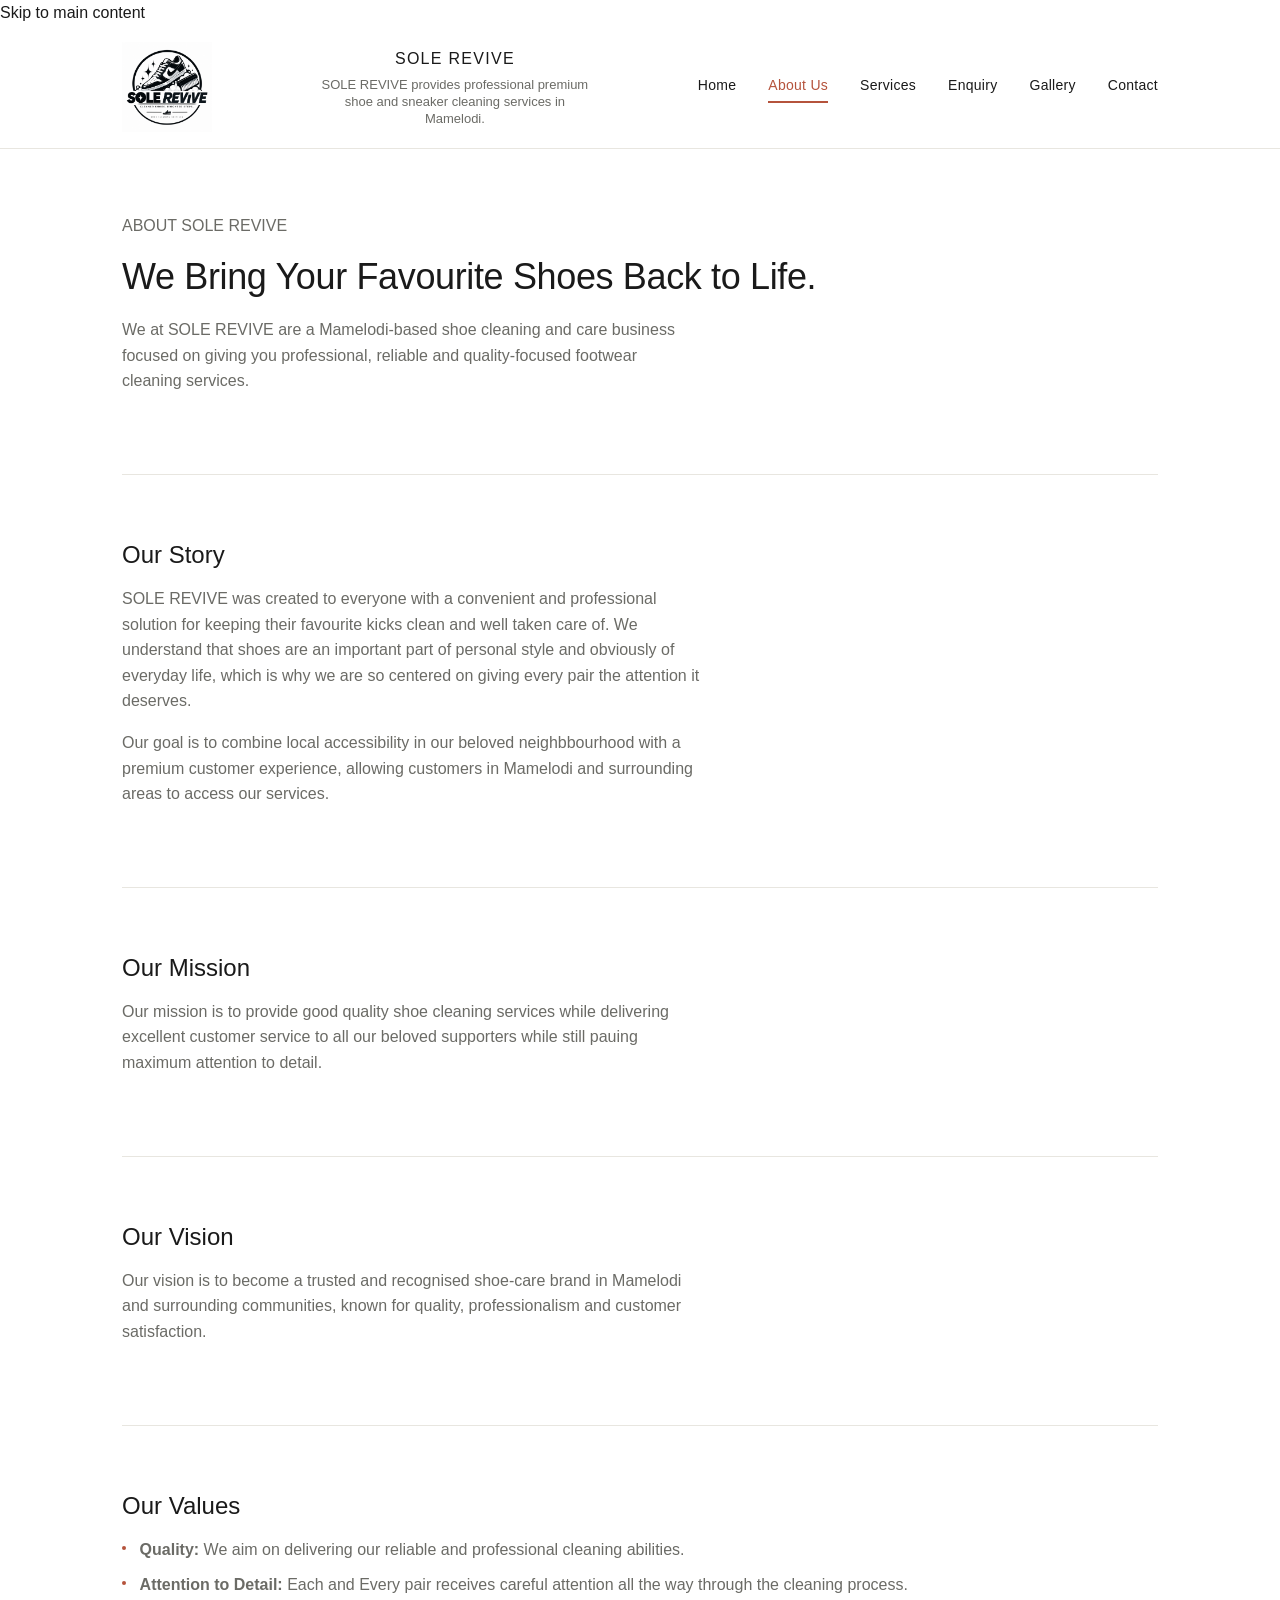
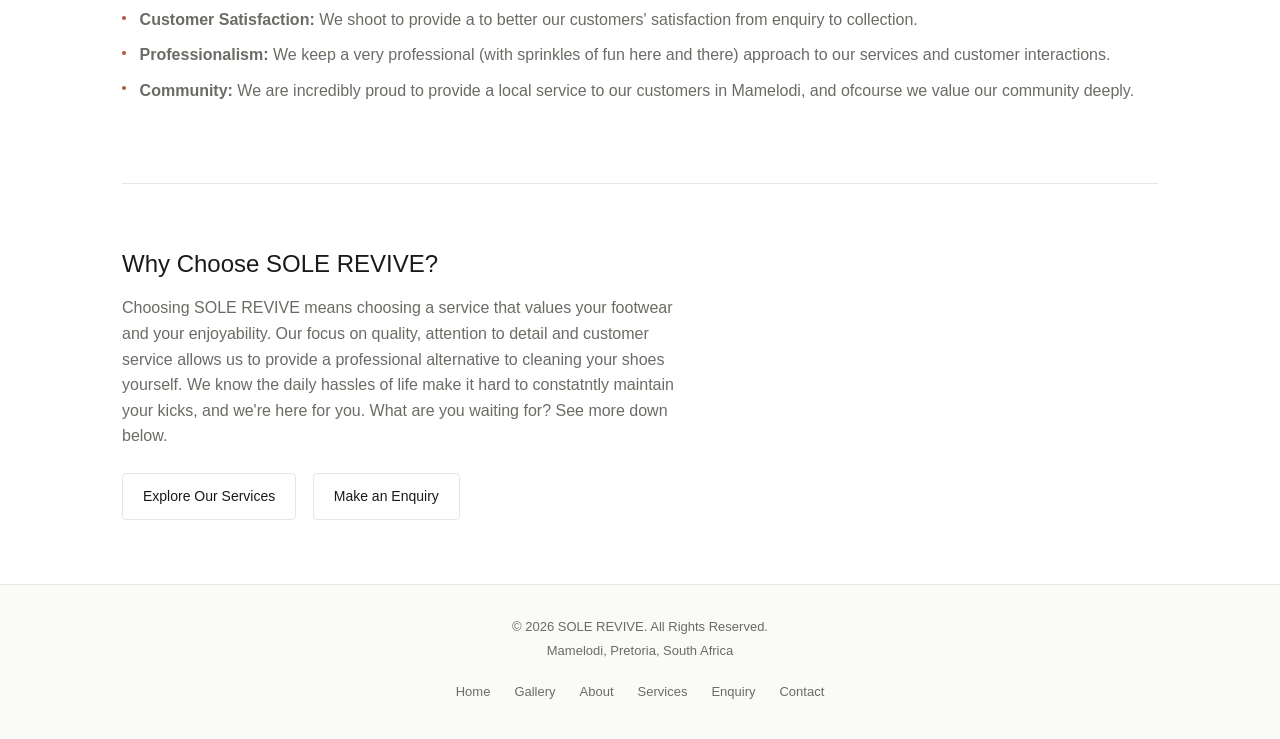
==== commit 419f26b4: "Edditing how the About page is presented on social media in correspondence with the JS document." ====
--- a/about.html
+++ b/about.html
@@ -4,9 +4,33 @@
     <meta charset="UTF-8">
     <meta name="viewport" content="width=device-width, initial-scale=1.0">
     <title>SOLE REVIVE | Premium Shoe Cleaning</title>
+    <meta name="description" content="Meet SOLE REVIVE, the Mamelodi-based shoe cleaning business built on quality, attention to detail and community. Read our story, mission, vision and values.">
+    <meta name="keywords" content="about Sole Revive, Mamelodi shoe cleaning business, sneaker care specialists, shoe cleaning mission, local sneaker cleaner Pretoria">
+    <meta name="author" content="SOLE REVIVE">
+    <meta name="robots" content="index, follow">
+    <meta name="theme-color" content="#B5533C">
+    <meta name="referrer" content="strict-origin-when-cross-origin">
+    <meta http-equiv="Content-Security-Policy" content="default-src 'self'; script-src 'self' https://cdnjs.cloudflare.com; style-src 'self' https://cdnjs.cloudflare.com; img-src 'self' data: https://cdnjs.cloudflare.com https://*.tile.openstreetmap.org https://*.tile.openstreetmap.fr; connect-src 'self'; font-src 'self'; object-src 'none'; base-uri 'self'; form-action 'self' mailto:">
+    <link rel="canonical" href="https://sole-revive.netlify.app/about.html">
+    <link rel="icon" type="image/png" href="images/sole-revive-logo.png">
+    <!-- Open Graph / Twitter: how the page looks when shared on social media -->
+    <meta property="og:type" content="website">
+    <meta property="og:site_name" content="SOLE REVIVE">
+    <meta property="og:title" content="About SOLE REVIVE | Mamelodi's Sneaker Care Specialists">
+    <meta property="og:description" content="Meet SOLE REVIVE, the Mamelodi-based shoe cleaning business built on quality, attention to detail and community. Read our story, mission, vision and values.">
+    <meta property="og:url" content="https://sole-revive.netlify.app/about.html">
+    <meta property="og:image" content="https://sole-revive.netlify.app/images/sole-revive-logo.png">
+    <meta property="og:locale" content="en_ZA">
+    <meta name="twitter:card" content="summary_large_image">
+    <meta name="twitter:title" content="About SOLE REVIVE | Mamelodi's Sneaker Care Specialists">
+    <meta name="twitter:description" content="Meet SOLE REVIVE, the Mamelodi-based shoe cleaning business built on quality, attention to detail and community. Read our story, mission, vision and values.">
+    <meta name="geo.region" content="ZA-GP">
+    <meta name="geo.placename" content="Mamelodi, Pretoria">
     <link rel="stylesheet" href="CSS/style.css">
+    <script src="js/main.js" defer></script>
 </head>
 <body>
+    <a class="skip-link" href="#main">Skip to main content</a>    
     <header>
         <a href="index.html" class="site-logo">
             <img src="images/Logo.png" alt="Sole Revive Logo">
@@ -30,7 +54,7 @@
             </ul>
         </nav>
     </header>
-    <main>
+    <main id="main">
         <section>
                 <p>ABOUT SOLE REVIVE</p>
             <h1>We Bring Your Favourite Shoes Back to Life.</h1>
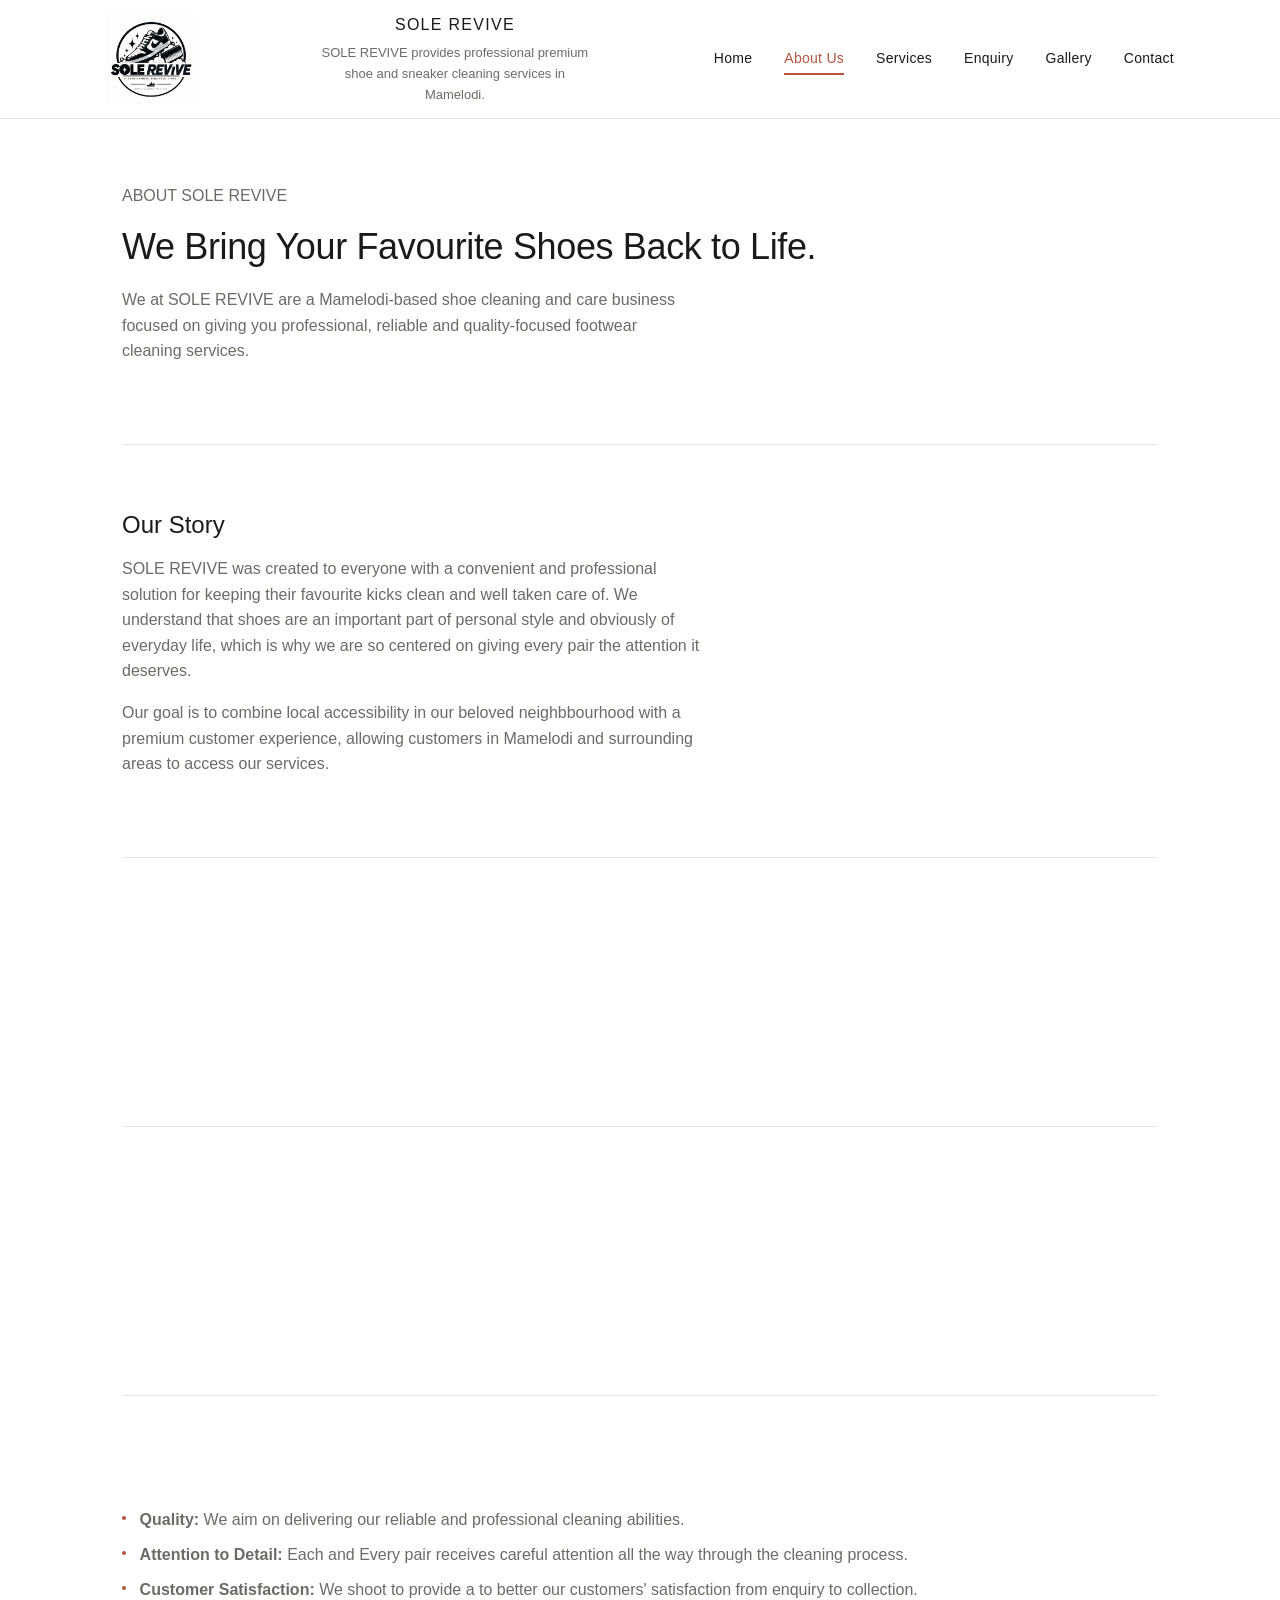
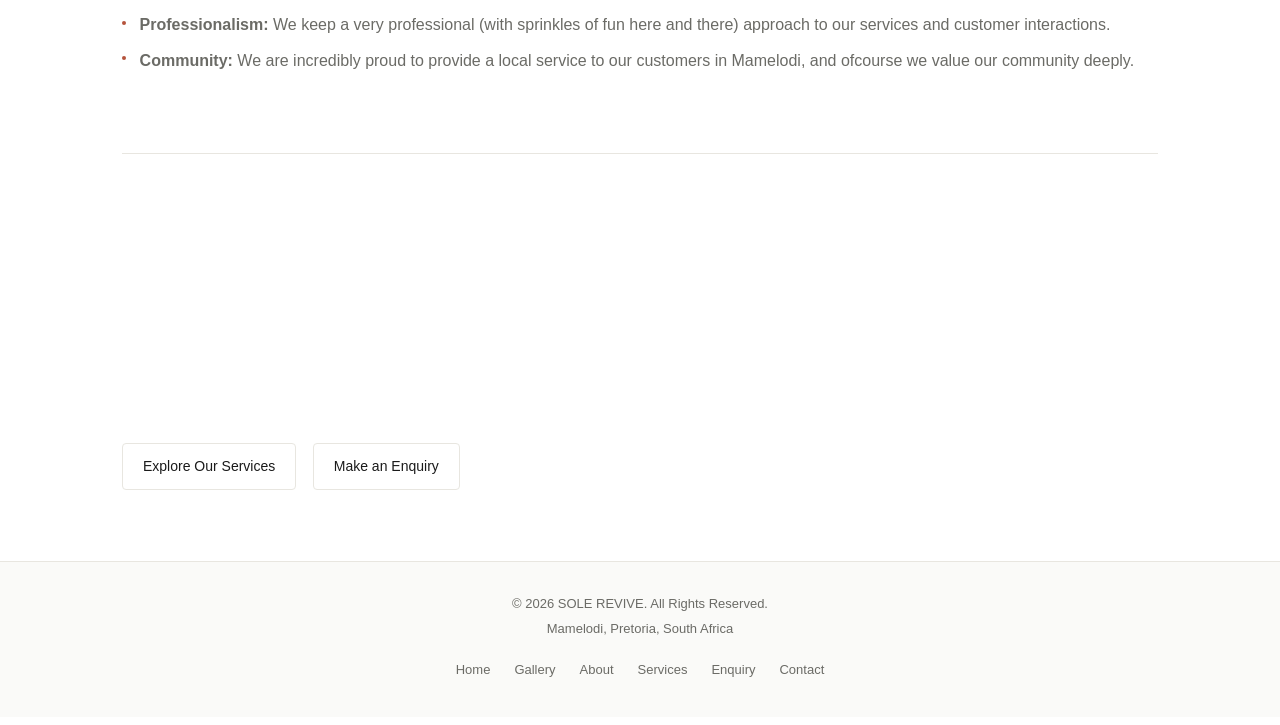
==== commit 047dea42: "Adding tagline" ====
--- a/about.html
+++ b/about.html
@@ -37,7 +37,7 @@
         </a>
         <div class="branding">
             <a href="index.html">SOLE REVIVE</a>
-            <h2>SOLE REVIVE provides professional premium shoe and sneaker cleaning services in Mamelodi.</h2>
+            <p class="tagline">SOLE REVIVE provides professional premium shoe and sneaker cleaning services in Mamelodi.</p>
         </div>
         <!--Mobile menu button (CSS-only toggle, shown on small screens)-->
         <input type="checkbox" id="nav-toggle" class="nav-toggle" aria-label="Toggle navigation menu">
--- a/CSS/style.css
+++ b/CSS/style.css
@@ -173,7 +173,7 @@
     border-radius: 2px;
 }
 
-.branding h2 {
+.branding .tagline {
     font-size: 0.8125rem;
     font-weight: 400;
     color: var(--color-text-secondary);
@@ -880,7 +880,12 @@
     }
 }
 
-/* TABLET  (601px - 1024px) */
+/* =====================================================================
+   TABLET  (601px - 1024px)
+   - tighter spacing and type
+   - hero stacks into one column
+   - navigation drops onto its own full-width row under logo + branding
+   ===================================================================== */
 @media screen and (max-width: 1024px) {
     :root {
         --gutter: 1.5rem;
@@ -932,7 +937,11 @@
     }
 }
 
-/* MOBILE  (600px and below) */
+/* =====================================================================
+   MOBILE  (600px and below)
+   - collapsible hamburger navigation
+   - single-column content, larger touch targets
+   ===================================================================== */
 @media screen and (max-width: 600px) {
     :root {
         --gutter: 1rem;
@@ -964,8 +973,8 @@
         text-align: left;
     }
 
-    /* The long tagline is hidden here to keep the header feeling compact to the reader */
-    .branding h2 {
+    /* The long tagline is hidden here to keep the header compact */
+    .branding .tagline {
         display: none;
     }
 
@@ -1168,3 +1177,1553 @@
         transition: none;
     }
 }
+
+
+/* =====================================================================
+   PART 3 - INTERACTIVITY & EFFECTS
+   Everything below supports js/main.js. Rules that depend on JavaScript
+   are scoped to ".js" (a class the script adds), so the site still reads
+   correctly with JavaScript switched off.
+   ===================================================================== */
+
+/* ---- Utilities ---- */
+[hidden] {
+    display: none !important;
+}
+
+.sr-only {
+    position: absolute;
+    width: 1px;
+    height: 1px;
+    overflow: hidden;
+    clip: rect(0 0 0 0);
+    white-space: nowrap;
+}
+
+.skip-link {
+    position: absolute;
+    left: 1rem;
+    top: -4rem;
+    z-index: 2000;
+    background-color: var(--color-accent);
+    color: #FFFFFF;
+    padding: 0.6rem 1rem;
+    border-radius: 4px;
+    font-size: 0.875rem;
+    font-weight: 500;
+    transition: top 0.2s ease;
+}
+
+.skip-link:focus {
+    top: 1rem;
+}
+
+main [id] {
+    scroll-margin-top: 90px;
+}
+
+html {
+    scroll-behavior: smooth;
+}
+
+/* ---- Buttons used by the scripted components ---- */
+.btn,
+main :is(section, article) > a,
+.hero div > a {
+    position: relative;
+    overflow: hidden;
+}
+
+.btn {
+    display: inline-flex;
+    align-items: center;
+    justify-content: center;
+    gap: 0.4rem;
+    font-family: var(--font-base);
+    font-size: 0.875rem;
+    font-weight: 500;
+    line-height: 1.4;
+    padding: 0.7rem 1.25rem;
+    border-radius: 4px;
+    border: 1px solid var(--color-border);
+    background-color: var(--color-bg);
+    color: var(--color-text);
+    cursor: pointer;
+    transition: background-color 0.2s ease, border-color 0.2s ease, color 0.2s ease, transform 0.15s ease, box-shadow 0.2s ease;
+}
+
+.btn:hover {
+    border-color: var(--color-accent);
+    color: var(--color-accent);
+    transform: translateY(-2px);
+    box-shadow: 0 6px 14px rgba(0, 0, 0, 0.08);
+}
+
+.btn:active {
+    transform: translateY(0);
+}
+
+.btn:focus-visible {
+    outline: 2px solid var(--color-accent);
+    outline-offset: 3px;
+}
+
+.btn-solid {
+    background-color: var(--color-accent);
+    border-color: var(--color-accent);
+    color: #FFFFFF;
+}
+
+.btn-solid:hover {
+    background-color: var(--color-accent-dark);
+    border-color: var(--color-accent-dark);
+    color: #FFFFFF;
+}
+
+.ripple {
+    position: absolute;
+    border-radius: 50%;
+    background-color: currentColor;
+    opacity: 0.25;
+    transform: scale(0);
+    animation: ripple 0.6s ease-out forwards;
+    pointer-events: none;
+}
+
+@keyframes ripple {
+    to {
+        transform: scale(1);
+        opacity: 0;
+    }
+}
+
+/* ---- Sticky header that gains a shadow once the page scrolls ---- */
+header {
+    position: sticky;
+    top: 0;
+    z-index: 100;
+    transition: box-shadow 0.25s ease, padding 0.25s ease;
+}
+
+header.is-scrolled {
+    box-shadow: 0 6px 20px rgba(0, 0, 0, 0.08);
+}
+
+.site-logo img {
+    transition: transform 0.4s ease;
+}
+
+.site-logo:hover img {
+    transform: rotate(-8deg) scale(1.08);
+}
+
+/* ---- Scroll progress bar, back-to-top button, toasts, canvas ---- */
+.scroll-progress {
+    position: fixed;
+    top: 0;
+    left: 0;
+    z-index: 1100;
+    width: 100%;
+    height: 4px;
+    transform: scaleX(0);
+    transform-origin: left;
+    background: linear-gradient(90deg, #E24B4A, #EF9F27, #1D9E75, #378ADD);
+    pointer-events: none;
+}
+
+.to-top {
+    position: fixed;
+    right: 1rem;
+    bottom: 1rem;
+    z-index: 90;
+    width: 46px;
+    height: 46px;
+    border: none;
+    border-radius: 50%;
+    background-color: var(--color-accent);
+    color: #FFFFFF;
+    font-size: 1.25rem;
+    cursor: pointer;
+    box-shadow: 0 6px 16px rgba(143, 66, 48, 0.4);
+    opacity: 0;
+    transform: translateY(20px) scale(0.8);
+    pointer-events: none;
+    transition: opacity 0.25s ease, transform 0.25s ease, background-color 0.2s ease;
+}
+
+.to-top.is-visible {
+    opacity: 1;
+    transform: none;
+    pointer-events: auto;
+}
+
+.to-top:hover {
+    background-color: var(--color-accent-dark);
+    transform: translateY(-4px);
+}
+
+.to-top:focus-visible {
+    outline: 2px solid var(--color-text);
+    outline-offset: 3px;
+}
+
+.toast-region {
+    position: fixed;
+    left: 1rem;
+    bottom: 1rem;
+    z-index: 1300;
+    display: flex;
+    flex-direction: column;
+    gap: 0.5rem;
+    max-width: calc(100vw - 6rem);
+    pointer-events: none;
+}
+
+.toast {
+    background-color: var(--color-text);
+    color: #FFFFFF;
+    font-size: 0.875rem;
+    padding: 0.7rem 1rem;
+    border-radius: 8px;
+    border-left: 4px solid #EF9F27;
+    box-shadow: 0 8px 24px rgba(0, 0, 0, 0.25);
+    opacity: 0;
+    transform: translateX(-20px);
+    transition: opacity 0.3s ease, transform 0.3s ease;
+}
+
+.toast.is-in {
+    opacity: 1;
+    transform: none;
+}
+
+#fx-canvas {
+    position: fixed;
+    inset: 0;
+    width: 100%;
+    height: 100%;
+    z-index: 1200;
+    pointer-events: none;
+}
+
+/* Fade the page out just before navigating to another page */
+body {
+    transition: opacity 0.22s ease;
+}
+
+body.is-leaving {
+    opacity: 0;
+}
+
+body.modal-open {
+    overflow: hidden;
+}
+
+/* ---- Reveal on scroll ---- */
+.js .reveal {
+    opacity: 0;
+    transform: translateY(26px);
+    transition: opacity 0.6s ease, transform 0.6s ease;
+}
+
+.js .reveal.is-revealed {
+    opacity: 1;
+    transform: none;
+}
+
+/* ---- Card tilt + glare ---- */
+.js .tilt {
+    position: relative;
+    transition: transform 0.2s ease, box-shadow 0.25s ease, opacity 0.6s ease;
+    will-change: transform;
+}
+
+.tilt::after {
+    content: "";
+    position: absolute;
+    inset: 0;
+    border-radius: inherit;
+    pointer-events: none;
+    opacity: 0;
+    background: radial-gradient(circle at var(--mx, 50%) var(--my, 50%), rgba(255, 255, 255, 0.7), transparent 55%);
+    transition: opacity 0.25s ease;
+}
+
+.tilt:hover {
+    box-shadow: 0 16px 34px rgba(0, 0, 0, 0.1);
+}
+
+.tilt:hover::after {
+    opacity: 1;
+}
+
+/* ---- Hero: typewriter, bubbles, before/after slider ---- */
+.hero-typed {
+    font-weight: 500;
+    color: var(--color-text);
+    min-height: 1.6em;
+}
+
+.typed-text {
+    color: var(--color-accent);
+}
+
+.typed-caret {
+    color: var(--color-accent);
+    animation: blink 1s steps(2, start) infinite;
+}
+
+@keyframes blink {
+    to {
+        visibility: hidden;
+    }
+}
+
+.hero > .hero-bubbles {
+    position: absolute;
+    inset: 0;
+    z-index: 0;
+    display: block;
+    overflow: hidden;
+    pointer-events: none;
+}
+
+.bubble {
+    position: absolute;
+    bottom: -60px;
+    border-radius: 50%;
+    background: radial-gradient(circle at 30% 28%, rgba(255, 255, 255, 0.95), rgba(120, 190, 255, 0.22) 55%, rgba(255, 255, 255, 0.08));
+    border: 1px solid rgba(120, 190, 255, 0.55);
+    animation: bubble-rise 9s ease-in forwards;
+}
+
+@keyframes bubble-rise {
+    0% {
+        transform: translate(0, 0) scale(0.6);
+        opacity: 0;
+    }
+    10% {
+        opacity: 1;
+    }
+    100% {
+        transform: translate(var(--drift, 0), -520px) scale(1.1);
+        opacity: 0;
+    }
+}
+
+.hero > div.hero-compare:nth-of-type(2) {
+    display: block;
+}
+
+.compare-stage {
+    --pos: 50%;
+    position: relative;
+    aspect-ratio: 7 / 5;
+    border-radius: 12px;
+    overflow: hidden;
+    border: 0.5px solid var(--color-border);
+    box-shadow: 0 14px 34px rgba(0, 0, 0, 0.12);
+    background-color: var(--color-bg-soft);
+}
+
+.hero > div.hero-compare .compare-stage img {
+    position: absolute;
+    inset: 0;
+    width: 100%;
+    height: 100%;
+    aspect-ratio: auto;
+    object-fit: cover;
+    border: 0;
+    border-radius: 0;
+}
+
+.hero > div.hero-compare .compare-stage img.compare-before {
+    clip-path: inset(0 calc(100% - var(--pos)) 0 0);
+}
+
+.compare-handle {
+    position: absolute;
+    top: 0;
+    bottom: 0;
+    left: var(--pos);
+    width: 3px;
+    background-color: #FFFFFF;
+    transform: translateX(-50%);
+    box-shadow: 0 0 8px rgba(0, 0, 0, 0.35);
+    pointer-events: none;
+}
+
+.compare-handle::after {
+    content: "↔";
+    position: absolute;
+    top: 50%;
+    left: 50%;
+    width: 38px;
+    height: 38px;
+    transform: translate(-50%, -50%);
+    border-radius: 50%;
+    background-color: var(--color-accent);
+    color: #FFFFFF;
+    display: flex;
+    align-items: center;
+    justify-content: center;
+    font-size: 1.1rem;
+    box-shadow: 0 4px 12px rgba(0, 0, 0, 0.35);
+}
+
+.compare-range {
+    position: absolute;
+    inset: 0;
+    width: 100%;
+    height: 100%;
+    margin: 0;
+    opacity: 0;
+    cursor: ew-resize;
+    touch-action: pan-y;
+}
+
+.compare-stage:focus-within {
+    outline: 3px solid var(--color-accent);
+    outline-offset: 3px;
+}
+
+.compare-tag {
+    position: absolute;
+    top: 0.6rem;
+    padding: 0.2rem 0.55rem;
+    border-radius: 999px;
+    background-color: rgba(26, 26, 26, 0.7);
+    color: #FFFFFF;
+    font-size: 0.6875rem;
+    font-weight: 500;
+    letter-spacing: 0.1em;
+    pointer-events: none;
+}
+
+.compare-tag-before {
+    left: 0.6rem;
+}
+
+.compare-tag-after {
+    right: 0.6rem;
+    background-color: rgba(29, 158, 117, 0.85);
+}
+
+.compare-hint {
+    margin: 0.6rem 0 0;
+    font-size: 0.8125rem;
+    text-align: center;
+    max-width: none;
+}
+
+/* ---- Brand marquee ---- */
+.marquee {
+    overflow: hidden;
+    padding: 1.1rem 0;
+    border-bottom: 0.5px solid var(--color-border);
+    -webkit-mask-image: linear-gradient(90deg, transparent, #000 10%, #000 90%, transparent);
+    mask-image: linear-gradient(90deg, transparent, #000 10%, #000 90%, transparent);
+}
+
+.marquee-track {
+    display: flex;
+    width: max-content;
+    animation: marquee 32s linear infinite;
+}
+
+.marquee:hover .marquee-track {
+    animation-play-state: paused;
+}
+
+.marquee-track span {
+    padding: 0 1.6rem;
+    font-size: 1.25rem;
+    font-weight: 500;
+    letter-spacing: 0.18em;
+    color: transparent;
+    -webkit-text-stroke: 1px var(--color-text-secondary);
+    transition: color 0.2s ease;
+}
+
+.marquee-track span:nth-child(4n+1):hover { color: #E24B4A; }
+.marquee-track span:nth-child(4n+2):hover { color: #378ADD; }
+.marquee-track span:nth-child(4n+3):hover { color: #EF9F27; }
+.marquee-track span:nth-child(4n+4):hover { color: #1D9E75; }
+
+@keyframes marquee {
+    to {
+        transform: translateX(-50%);
+    }
+}
+
+/* ---- Accordion (FAQ) ---- */
+.accordion {
+    max-width: 760px;
+}
+
+.accordion-item {
+    background-color: var(--color-bg-soft);
+    border: 0.5px solid var(--color-border);
+    border-radius: 8px;
+    margin-bottom: 0.75rem;
+    overflow: hidden;
+    transition: border-color 0.2s ease;
+}
+
+.accordion-item:hover {
+    border-color: var(--color-accent);
+}
+
+.accordion-item h3 {
+    margin: 0;
+}
+
+.accordion-trigger {
+    position: relative;
+    display: block;
+    width: 100%;
+    padding: 1rem 3rem 1rem 1rem;
+    border: none;
+    background: none;
+    font-family: var(--font-base);
+    font-size: 1rem;
+    font-weight: 500;
+    text-align: left;
+    color: var(--color-text);
+    cursor: pointer;
+}
+
+.accordion-trigger::after {
+    content: "+";
+    position: absolute;
+    right: 1rem;
+    top: 50%;
+    width: 1.5rem;
+    height: 1.5rem;
+    margin-top: -0.75rem;
+    display: flex;
+    align-items: center;
+    justify-content: center;
+    font-size: 1.4rem;
+    line-height: 1;
+    color: var(--color-accent);
+    transition: transform 0.3s ease;
+}
+
+.accordion-trigger[aria-expanded="true"]::after {
+    transform: rotate(135deg);
+}
+
+.accordion-trigger:focus-visible {
+    outline: 2px solid var(--color-accent);
+    outline-offset: -3px;
+    border-radius: 8px;
+}
+
+.js .accordion-panel {
+    display: grid;
+    grid-template-rows: 0fr;
+    visibility: hidden;
+    transition: grid-template-rows 0.3s ease, visibility 0.3s;
+}
+
+.js .accordion-panel.is-open {
+    grid-template-rows: 1fr;
+    visibility: visible;
+}
+
+.accordion-panel > div {
+    overflow: hidden;
+    min-height: 0;
+}
+
+.accordion-panel p {
+    padding: 0 1rem 1rem;
+    margin: 0;
+}
+
+/* ---- Tabs (care tips) ---- */
+.tab-list {
+    display: flex;
+    flex-wrap: wrap;
+    gap: 0.5rem;
+    margin-bottom: 1rem;
+}
+
+.tab,
+.chip {
+    font-family: var(--font-base);
+    font-size: 0.875rem;
+    font-weight: 500;
+    padding: 0.5rem 1rem;
+    border: 1px solid var(--color-border);
+    border-radius: 999px;
+    background-color: var(--color-bg);
+    color: var(--color-text);
+    cursor: pointer;
+    transition: background-color 0.2s ease, color 0.2s ease, border-color 0.2s ease, transform 0.15s ease;
+}
+
+.tab:hover,
+.chip:hover {
+    border-color: var(--color-accent);
+    color: var(--color-accent);
+    transform: translateY(-2px);
+}
+
+.tab[aria-selected="true"],
+.chip[aria-pressed="true"] {
+    background-color: var(--color-accent);
+    border-color: var(--color-accent);
+    color: #FFFFFF;
+}
+
+.tab:focus-visible,
+.chip:focus-visible {
+    outline: 2px solid var(--color-accent);
+    outline-offset: 3px;
+}
+
+.tab-panel {
+    background-color: var(--color-bg-soft);
+    border: 0.5px solid var(--color-border);
+    border-radius: 8px;
+    padding: var(--spacing-sm) var(--spacing-md);
+    max-width: 760px;
+}
+
+.tab-panel.is-switching {
+    animation: fade-up 0.4s ease;
+}
+
+.tab-panel:focus-visible {
+    outline: 2px solid var(--color-accent);
+    outline-offset: 3px;
+}
+
+.tip-random {
+    margin-top: var(--spacing-md);
+    display: flex;
+    flex-wrap: wrap;
+    align-items: center;
+    gap: 1rem;
+}
+
+.tip-output {
+    margin: 0;
+    flex: 1 1 16rem;
+    min-height: 3.2em;
+    color: var(--color-text);
+    font-style: italic;
+}
+
+/* ---- Search / filter / sort toolbar (services + gallery) ---- */
+.toolbar {
+    margin: var(--spacing-sm) 0;
+}
+
+.toolbar-row {
+    display: flex;
+    flex-wrap: wrap;
+    gap: 0.75rem;
+    margin-bottom: 0.75rem;
+}
+
+.toolbar-search,
+input[type="search"] {
+    flex: 1 1 14rem;
+    font-family: var(--font-base);
+    font-size: 0.9375rem;
+    color: var(--color-text);
+    padding: 0.6rem 0.75rem;
+    border: 1px solid var(--color-border);
+    border-radius: 4px;
+    background-color: var(--color-bg);
+    transition: border-color 0.2s ease, box-shadow 0.2s ease;
+}
+
+input[type="search"]:focus-visible {
+    outline: none;
+    border-color: var(--color-accent);
+    box-shadow: 0 0 0 3px rgba(181, 83, 60, 0.2);
+}
+
+.toolbar-row select {
+    width: auto;
+    margin-bottom: 0;
+    flex: 0 1 14rem;
+}
+
+.chips {
+    display: flex;
+    flex-wrap: wrap;
+    gap: 0.5rem;
+}
+
+.result-count {
+    font-size: 0.8125rem;
+    margin: 0.75rem 0;
+}
+
+mark {
+    background-color: rgba(239, 159, 39, 0.35);
+    color: inherit;
+    border-radius: 2px;
+    padding: 0 2px;
+}
+
+.empty-state {
+    text-align: center;
+    padding: var(--spacing-md);
+    border: 1px dashed var(--color-border);
+    border-radius: 8px;
+    grid-column: 1 / -1;
+}
+
+.empty-state p {
+    margin-inline: auto;
+}
+
+/* ---- Service price-list cards ---- */
+.service-grid {
+    display: grid;
+    grid-template-columns: repeat(auto-fill, minmax(240px, 1fr));
+    gap: var(--spacing-sm);
+}
+
+.service-card {
+    display: flex;
+    flex-direction: column;
+    align-items: flex-start;
+    margin: 0;
+    animation: fade-up 0.5s ease backwards;
+}
+
+.service-card h3 {
+    margin-top: 0.5rem;
+}
+
+.badge {
+    display: inline-block;
+    font-size: 0.6875rem;
+    font-weight: 500;
+    letter-spacing: 0.1em;
+    text-transform: uppercase;
+    padding: 0.2rem 0.6rem;
+    border-radius: 999px;
+    background-color: rgba(181, 83, 60, 0.12);
+    color: var(--color-accent-dark);
+}
+
+.service-card:nth-child(4n+2) .badge { background-color: rgba(55, 138, 221, 0.14); color: #1F5C99; }
+.service-card:nth-child(4n+3) .badge { background-color: rgba(239, 159, 39, 0.2); color: #8A5A0A; }
+.service-card:nth-child(4n+4) .badge { background-color: rgba(29, 158, 117, 0.16); color: #136A4E; }
+
+.meta {
+    display: flex;
+    flex-wrap: wrap;
+    justify-content: space-between;
+    gap: 0.25rem 1rem;
+    width: 100%;
+    font-size: 0.875rem;
+}
+
+.meta strong {
+    color: var(--color-text);
+    font-size: 1.125rem;
+}
+
+.card-actions {
+    display: flex;
+    flex-wrap: wrap;
+    gap: 0.5rem;
+    width: 100%;
+    margin-top: auto;
+    padding-top: 0.5rem;
+}
+
+.card-actions .btn {
+    flex: 1 1 auto;
+}
+
+.skeleton {
+    min-height: 210px;
+    border-radius: 8px;
+    background: linear-gradient(90deg, var(--color-bg-soft) 25%, #EFEDE6 50%, var(--color-bg-soft) 75%);
+    background-size: 200% 100%;
+    animation: shimmer 1.2s linear infinite;
+}
+
+@keyframes shimmer {
+    to {
+        background-position: -200% 0;
+    }
+}
+
+/* ---- Modal (service quick view) ---- */
+.modal-overlay {
+    position: fixed;
+    inset: 0;
+    z-index: 1000;
+    display: flex;
+    align-items: center;
+    justify-content: center;
+    padding: 1rem;
+    background-color: rgba(26, 20, 16, 0.55);
+    backdrop-filter: blur(4px);
+    opacity: 0;
+    transition: opacity 0.25s ease;
+}
+
+.modal-overlay.is-open {
+    opacity: 1;
+}
+
+.modal {
+    position: relative;
+    width: 100%;
+    max-width: 680px;
+    max-height: 90vh;
+    overflow-y: auto;
+    padding: 1.75rem;
+    border-radius: 12px;
+    background-color: var(--color-bg);
+    box-shadow: 0 24px 60px rgba(0, 0, 0, 0.3);
+    transform: translateY(20px) scale(0.96);
+    transition: transform 0.3s cubic-bezier(0.2, 0.9, 0.3, 1.2);
+}
+
+.modal-overlay.is-open .modal {
+    transform: none;
+}
+
+.modal:focus {
+    outline: none;
+}
+
+.modal-close {
+    position: absolute;
+    top: 0.6rem;
+    right: 0.75rem;
+    width: 38px;
+    height: 38px;
+    border: none;
+    border-radius: 50%;
+    background: none;
+    font-size: 1.75rem;
+    line-height: 1;
+    color: var(--color-text-secondary);
+    cursor: pointer;
+    transition: background-color 0.2s ease, color 0.2s ease, transform 0.2s ease;
+}
+
+.modal-close:hover {
+    background-color: var(--color-bg-soft);
+    color: var(--color-accent);
+    transform: rotate(90deg);
+}
+
+.modal-close:focus-visible {
+    outline: 2px solid var(--color-accent);
+}
+
+.quick-view {
+    display: grid;
+    grid-template-columns: 1fr;
+    gap: 1rem;
+}
+
+.quick-view img {
+    width: 100%;
+    aspect-ratio: 4 / 3;
+    object-fit: cover;
+    border-radius: 8px;
+}
+
+.quick-price {
+    font-size: 1.5rem;
+    font-weight: 500;
+    color: var(--color-accent);
+    margin-bottom: 0.5rem;
+}
+
+.modal ul {
+    margin: 0.5rem 0 1rem;
+}
+
+.modal li {
+    position: relative;
+    padding-left: 1.1rem;
+    margin-bottom: 0.4rem;
+    color: var(--color-text-secondary);
+}
+
+.modal li::before {
+    content: "";
+    position: absolute;
+    left: 0;
+    top: 0.55em;
+    width: 4px;
+    height: 4px;
+    border-radius: 50%;
+    background-color: var(--color-accent);
+}
+
+.quick-meta {
+    font-size: 0.875rem;
+}
+
+/* ---- Gallery: clickable photos + lightbox ---- */
+.gallery-item {
+    position: relative;
+    display: block;
+    width: 100%;
+    padding: 0;
+    border: none;
+    background: none;
+    cursor: zoom-in;
+    overflow: hidden;
+}
+
+.gallery-item::after {
+    content: "View larger";
+    position: absolute;
+    left: 50%;
+    bottom: 0.75rem;
+    transform: translate(-50%, 10px);
+    padding: 0.3rem 0.8rem;
+    border-radius: 999px;
+    background-color: rgba(26, 26, 26, 0.75);
+    color: #FFFFFF;
+    font-size: 0.75rem;
+    white-space: nowrap;
+    opacity: 0;
+    transition: opacity 0.25s ease, transform 0.25s ease;
+}
+
+.gallery-item:hover::after,
+.gallery-item:focus-visible::after {
+    opacity: 1;
+    transform: translate(-50%, 0);
+}
+
+.gallery-item:focus-visible {
+    outline: 3px solid var(--color-accent);
+    outline-offset: -3px;
+}
+
+.gallery-grid figure.pop-in {
+    animation: pop-in 0.45s cubic-bezier(0.2, 0.9, 0.3, 1.3) backwards;
+}
+
+@keyframes pop-in {
+    from {
+        opacity: 0;
+        transform: scale(0.85);
+    }
+    to {
+        opacity: 1;
+        transform: none;
+    }
+}
+
+.lightbox {
+    position: fixed;
+    inset: 0;
+    z-index: 1000;
+    display: flex;
+    flex-direction: column;
+    align-items: center;
+    justify-content: center;
+    gap: 0.75rem;
+    padding: 3.5rem 4rem 1rem;
+    background-color: rgba(12, 9, 7, 0.96);
+    opacity: 0;
+    transition: opacity 0.25s ease;
+}
+
+.lightbox.is-open {
+    opacity: 1;
+}
+
+.lightbox:focus {
+    outline: none;
+}
+
+.lb-stage {
+    position: relative;
+    display: flex;
+    align-items: center;
+    justify-content: center;
+    max-width: 100%;
+    max-height: calc(100vh - 11rem);
+    overflow: hidden;
+    border-radius: 8px;
+}
+
+.lb-img {
+    max-width: 100%;
+    max-height: calc(100vh - 11rem);
+    width: auto;
+    height: auto;
+    object-fit: contain;
+    cursor: zoom-in;
+    background-color: #FFFFFF;
+    border-radius: 8px;
+    transition: transform 0.35s ease, opacity 0.3s ease;
+    user-select: none;
+}
+
+.lightbox.is-zoomed .lb-img {
+    transform: scale(1.8);
+    cursor: zoom-out;
+}
+
+.lb-stage.is-loading .lb-img {
+    opacity: 0;
+}
+
+.lb-spinner {
+    display: none;
+    position: absolute;
+    width: 36px;
+    height: 36px;
+    border: 3px solid rgba(255, 255, 255, 0.25);
+    border-top-color: #FFFFFF;
+    border-radius: 50%;
+    animation: spin 0.8s linear infinite;
+}
+
+.lb-stage.is-loading .lb-spinner {
+    display: block;
+}
+
+@keyframes spin {
+    to {
+        transform: rotate(360deg);
+    }
+}
+
+.lb-error {
+    position: absolute;
+    color: #FFFFFF;
+    text-align: center;
+    max-width: 30ch;
+}
+
+.lb-btn {
+    position: absolute;
+    display: flex;
+    align-items: center;
+    justify-content: center;
+    width: 46px;
+    height: 46px;
+    border: none;
+    border-radius: 50%;
+    background-color: rgba(255, 255, 255, 0.14);
+    color: #FFFFFF;
+    font-size: 1.75rem;
+    line-height: 1;
+    cursor: pointer;
+    transition: background-color 0.2s ease, transform 0.2s ease;
+}
+
+.lb-btn:hover {
+    background-color: var(--color-accent);
+}
+
+.lb-btn:focus-visible {
+    outline: 2px solid #FFFFFF;
+    outline-offset: 2px;
+}
+
+.lb-close {
+    top: 0.75rem;
+    right: 0.75rem;
+}
+
+.lb-prev,
+.lb-next {
+    top: 50%;
+    margin-top: -23px;
+}
+
+.lb-prev {
+    left: 0.75rem;
+}
+
+.lb-next {
+    right: 0.75rem;
+}
+
+.lb-prev:hover {
+    transform: translateX(-3px);
+}
+
+.lb-next:hover {
+    transform: translateX(3px);
+}
+
+.lb-footer {
+    text-align: center;
+}
+
+.lb-footer p {
+    margin: 0 auto;
+    color: #FFFFFF;
+}
+
+.lb-caption {
+    font-weight: 500;
+}
+
+.lb-count {
+    font-size: 0.8125rem;
+    opacity: 0.7;
+}
+
+/* ---- Interactive map ---- */
+.map-wrap {
+    margin-top: var(--spacing-md);
+}
+
+#map {
+    position: relative;
+    z-index: 0;
+    height: 420px;
+    border-radius: 12px;
+    border: 0.5px solid var(--color-border);
+    overflow: hidden;
+    background-color: var(--color-bg-soft);
+}
+
+#map:focus-visible {
+    outline: 3px solid var(--color-accent);
+    outline-offset: 3px;
+}
+
+.map-fallback {
+    padding: var(--spacing-md);
+}
+
+.map-fallback a {
+    color: var(--color-accent);
+    text-decoration: underline;
+}
+
+.map-controls {
+    display: flex;
+    flex-wrap: wrap;
+    gap: 0.75rem;
+    margin-top: 0.75rem;
+}
+
+.map-status {
+    margin: 0.75rem 0 0.25rem;
+    min-height: 1.5em;
+    color: var(--color-text);
+    font-size: 0.9375rem;
+}
+
+.map-pin-wrap {
+    background: none;
+    border: none;
+}
+
+.map-pin {
+    display: block;
+    width: 30px;
+    height: 30px;
+    border-radius: 50% 50% 50% 0;
+    background-color: var(--color-accent);
+    border: 2px solid #FFFFFF;
+    box-shadow: 0 4px 10px rgba(0, 0, 0, 0.35);
+    transform: rotate(-45deg);
+    animation: pin-drop 0.6s cubic-bezier(0.2, 0.9, 0.3, 1.4) backwards;
+}
+
+.map-pin::after {
+    content: "";
+    position: absolute;
+    top: 8px;
+    left: 8px;
+    width: 10px;
+    height: 10px;
+    border-radius: 50%;
+    background-color: #FFFFFF;
+}
+
+.pin-alt { background-color: #378ADD; }
+.pin-you { background-color: #1D9E75; }
+
+@keyframes pin-drop {
+    from {
+        transform: translateY(-40px) rotate(-45deg);
+        opacity: 0;
+    }
+    to {
+        transform: translateY(0) rotate(-45deg);
+        opacity: 1;
+    }
+}
+
+.map-popup a {
+    color: var(--color-accent-dark);
+    text-decoration: underline;
+}
+
+.card-grid article > .btn {
+    margin-top: auto;
+}
+
+#map:has(.map-fallback) {
+    height: auto;
+}
+
+/* ---- Forms: validation, choices, results ---- */
+.hp-field {
+    position: absolute;
+    left: -9999px;
+    width: 1px;
+    height: 1px;
+    overflow: hidden;
+}
+
+.field-error {
+    max-width: none;
+    margin: 0 0 0.5rem;
+    font-size: 0.8125rem;
+    color: #B3261E;
+}
+
+.field-error:empty {
+    display: none;
+}
+
+input.is-invalid,
+select.is-invalid,
+textarea.is-invalid {
+    border-color: #C0392B;
+    background-color: #FFF8F7;
+}
+
+input.is-valid,
+select.is-valid,
+textarea.is-valid {
+    border-color: #1D9E75;
+}
+
+.form-summary {
+    max-width: none;
+    padding: 0.75rem 1rem;
+    border: 1px solid #F0C4C0;
+    border-radius: 6px;
+    background-color: #FDECEA;
+    color: #8A1F17;
+    font-size: 0.9375rem;
+    font-weight: 500;
+}
+
+.char-count {
+    margin: -0.25rem 0 0.5rem;
+    max-width: none;
+    text-align: right;
+    font-size: 0.75rem;
+}
+
+.char-count.is-near {
+    color: #B3261E;
+}
+
+label.choice {
+    display: flex;
+    align-items: flex-start;
+    gap: 0.6rem;
+    margin: 0.6rem 0 0;
+    font-size: 0.9375rem;
+    color: var(--color-text);
+    cursor: pointer;
+}
+
+label.choice input {
+    flex: 0 0 auto;
+    width: 1.1rem;
+    height: 1.1rem;
+    margin-top: 0.25rem;
+    accent-color: var(--color-accent);
+}
+
+label.choice em {
+    font-style: normal;
+    color: var(--color-accent-dark);
+}
+
+label.choice-consent {
+    margin-bottom: 1rem;
+}
+
+.quote-live {
+    margin: 0 0 1rem;
+    padding: 0.75rem 1rem;
+    border: 1px dashed var(--color-accent);
+    border-radius: 8px;
+    background-color: rgba(181, 83, 60, 0.05);
+    font-size: 0.9375rem;
+    color: var(--color-text-secondary);
+}
+
+.quote-live strong {
+    font-size: 1.25rem;
+    color: var(--color-accent-dark);
+}
+
+.quote-save {
+    color: #136A4E;
+}
+
+input[type="submit"]:disabled {
+    opacity: 0.6;
+    cursor: wait;
+}
+
+.shake {
+    animation: shake 0.4s ease;
+}
+
+@keyframes shake {
+    20%, 60% { transform: translateX(-6px); }
+    40%, 80% { transform: translateX(6px); }
+}
+
+.response-card {
+    max-width: 640px;
+    padding: var(--spacing-md);
+    border: 0.5px solid var(--color-border);
+    border-top: 4px solid var(--color-accent);
+    border-radius: 12px;
+    background-color: var(--color-bg-soft);
+    animation: pop-in 0.5s cubic-bezier(0.2, 0.9, 0.3, 1.2) backwards;
+}
+
+.response-card:focus {
+    outline: none;
+}
+
+.eyebrow-lite {
+    margin-bottom: 0.25rem;
+    font-size: 0.75rem;
+    letter-spacing: 0.14em;
+    text-transform: uppercase;
+    color: var(--color-accent);
+}
+
+.quote-table {
+    width: 100%;
+    margin: 1rem 0;
+    border-collapse: collapse;
+    font-size: 0.9375rem;
+}
+
+.quote-table th,
+.quote-table td {
+    padding: 0.5rem 0;
+    border-bottom: 0.5px solid var(--color-border);
+    font-weight: 400;
+    text-align: left;
+    color: var(--color-text-secondary);
+}
+
+.quote-table td {
+    text-align: right;
+    white-space: nowrap;
+}
+
+.quote-table tfoot th,
+.quote-table tfoot td {
+    border-bottom: none;
+    border-top: 1.5px solid var(--color-text);
+    font-size: 1.125rem;
+    font-weight: 500;
+    color: var(--color-text);
+}
+
+.availability {
+    padding: 0.75rem 1rem;
+    margin-bottom: 1rem;
+    border-left: 4px solid #1D9E75;
+    background-color: rgba(29, 158, 117, 0.08);
+    border-radius: 0 6px 6px 0;
+}
+
+.availability p {
+    margin-bottom: 0.25rem;
+    color: var(--color-text);
+}
+
+.form-note {
+    max-width: none;
+    font-size: 0.8125rem;
+}
+
+.response-actions {
+    display: flex;
+    flex-wrap: wrap;
+    gap: 0.75rem;
+    margin-top: 1rem;
+}
+
+.email-meta {
+    display: grid;
+    grid-template-columns: auto 1fr;
+    gap: 0.25rem 1rem;
+    margin-bottom: 1rem;
+    font-size: 0.9375rem;
+}
+
+.email-meta dt {
+    font-weight: 500;
+}
+
+.email-meta dd {
+    margin: 0;
+    color: var(--color-text-secondary);
+    overflow-wrap: anywhere;
+}
+
+.email-body {
+    max-height: 320px;
+    overflow: auto;
+    padding: 1rem;
+    border: 1px solid var(--color-border);
+    border-radius: 6px;
+    background-color: var(--color-bg);
+    font-family: ui-monospace, SFMono-Regular, Menlo, Consolas, monospace;
+    font-size: 0.8125rem;
+    white-space: pre-wrap;
+    overflow-wrap: anywhere;
+    color: var(--color-text);
+}
+
+/* ---- Part 3 responsive adjustments ---- */
+@media screen and (min-width: 601px) {
+    .quick-view {
+        grid-template-columns: 220px 1fr;
+    }
+}
+
+@media screen and (max-width: 1024px) {
+    .lightbox {
+        padding-inline: 3.5rem;
+    }
+}
+
+@media screen and (max-width: 600px) {
+    #map {
+        height: 320px;
+    }
+
+    .lightbox {
+        padding: 3.5rem 0.5rem 0.75rem;
+    }
+
+    .lb-prev,
+    .lb-next {
+        top: auto;
+        bottom: 0.75rem;
+        margin-top: 0;
+    }
+
+    .lb-footer {
+        padding-inline: 3.5rem;
+    }
+
+    .toast-region {
+        max-width: calc(100vw - 5rem);
+    }
+
+    .tab-panel {
+        padding: var(--spacing-sm);
+    }
+
+    .map-controls .btn,
+    .response-actions .btn {
+        flex: 1 1 100%;
+    }
+
+    .marquee-track span {
+        font-size: 1rem;
+        padding: 0 1rem;
+    }
+
+    .card-actions .btn {
+        flex: 1 1 auto;
+    }
+}
+
+/* ---- Printing the quote ---- */
+@media print {
+    header,
+    footer,
+    .to-top,
+    .scroll-progress,
+    #fx-canvas,
+    .skip-link,
+    .toast-region,
+    .response-actions,
+    .marquee {
+        display: none !important;
+    }
+
+    .response-card {
+        border: 1px solid #999;
+        box-shadow: none;
+    }
+}
+
+/* ---- Reduced motion (Part 3 additions) ---- */
+@media (prefers-reduced-motion: reduce) {
+    html {
+        scroll-behavior: auto;
+    }
+
+    .marquee-track,
+    .bubble,
+    .typed-caret,
+    .skeleton,
+    .service-card,
+    .map-pin,
+    .response-card,
+    .tab-panel.is-switching,
+    .shake,
+    .gallery-grid figure.pop-in {
+        animation: none;
+    }
+
+    .js .reveal {
+        opacity: 1;
+        transform: none;
+        transition: none;
+    }
+
+    body,
+    .btn,
+    .tab,
+    .chip,
+    .to-top,
+    .toast,
+    .modal,
+    .modal-overlay,
+    .lightbox,
+    .lb-img,
+    .accordion-panel,
+    .site-logo img,
+    .tilt,
+    .gallery-item::after {
+        transition: none;
+    }
+
+    .scroll-progress {
+        display: none;
+    }
+}
+
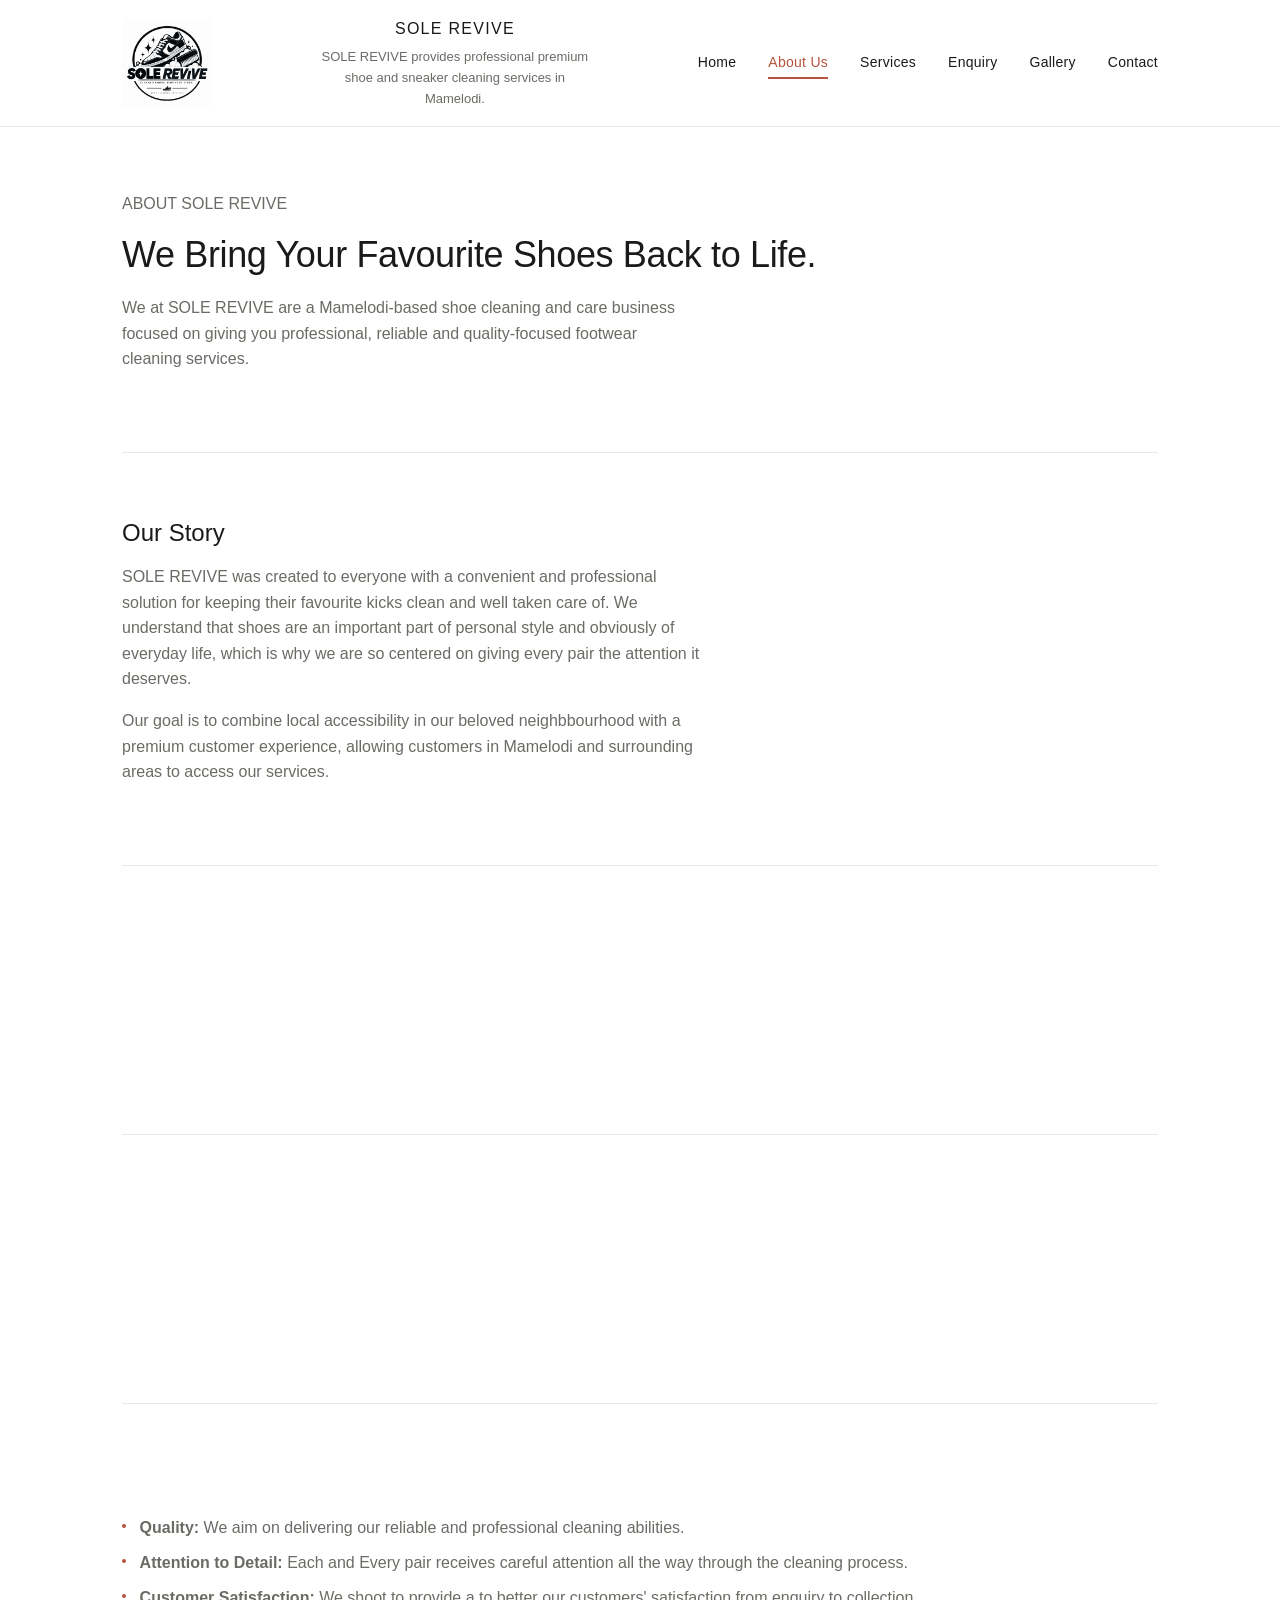
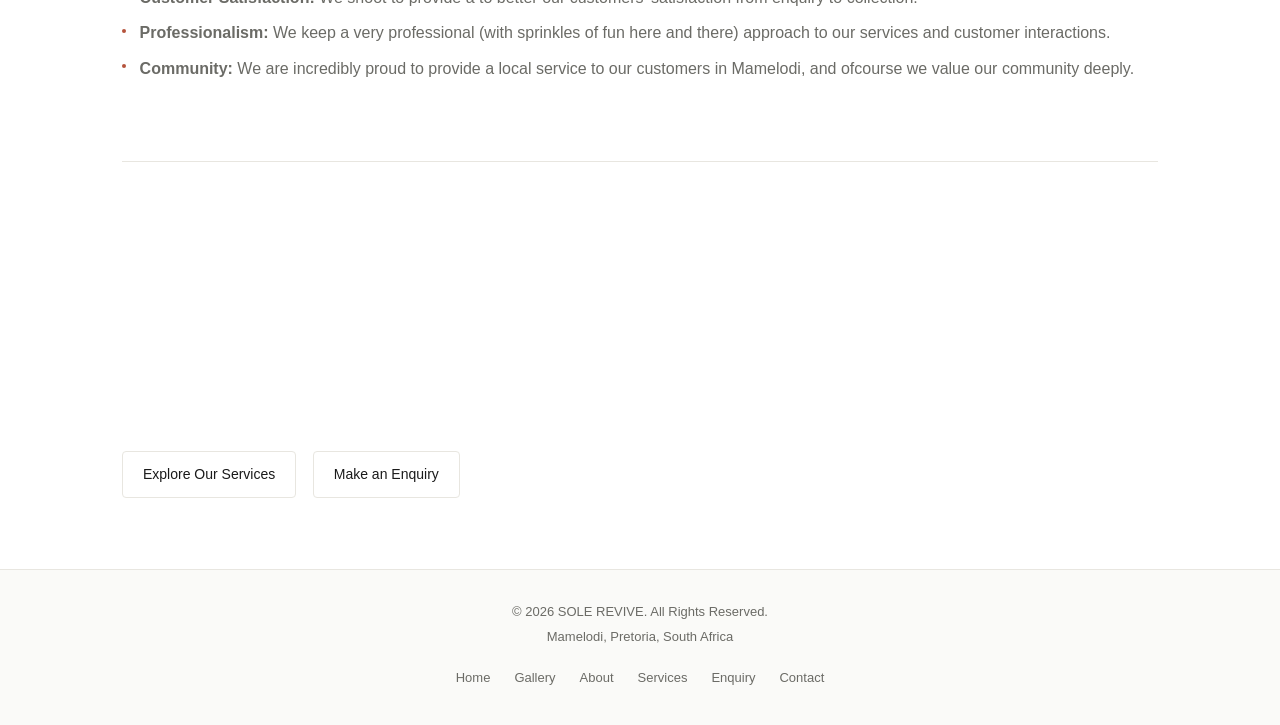
==== commit 24b73be1: "Attaching the link of my GitHub pages to the website." ====
--- a/about.html
+++ b/about.html
@@ -11,15 +11,15 @@
     <meta name="theme-color" content="#B5533C">
     <meta name="referrer" content="strict-origin-when-cross-origin">
     <meta http-equiv="Content-Security-Policy" content="default-src 'self'; script-src 'self' https://cdnjs.cloudflare.com; style-src 'self' https://cdnjs.cloudflare.com; img-src 'self' data: https://cdnjs.cloudflare.com https://*.tile.openstreetmap.org https://*.tile.openstreetmap.fr; connect-src 'self'; font-src 'self'; object-src 'none'; base-uri 'self'; form-action 'self' mailto:">
-    <link rel="canonical" href="https://sole-revive.netlify.app/about.html">
+    <link rel="canonical" href="https://watsonmorales.github.io/Mokwena_ST10518473_WEDE5020_PoE/about.html">
     <link rel="icon" type="image/png" href="images/sole-revive-logo.png">
     <!-- Open Graph / Twitter: how the page looks when shared on social media -->
     <meta property="og:type" content="website">
     <meta property="og:site_name" content="SOLE REVIVE">
     <meta property="og:title" content="About SOLE REVIVE | Mamelodi's Sneaker Care Specialists">
     <meta property="og:description" content="Meet SOLE REVIVE, the Mamelodi-based shoe cleaning business built on quality, attention to detail and community. Read our story, mission, vision and values.">
-    <meta property="og:url" content="https://sole-revive.netlify.app/about.html">
-    <meta property="og:image" content="https://sole-revive.netlify.app/images/sole-revive-logo.png">
+    <meta property="og:url" content="https://watsonmorales.github.io/Mokwena_ST10518473_WEDE5020_PoE/">
+    <meta property="og:image" content="https://watsonmorales.github.io/Mokwena_ST10518473_WEDE5020_PoE/images/sole-revive-logo.png">
     <meta property="og:locale" content="en_ZA">
     <meta name="twitter:card" content="summary_large_image">
     <meta name="twitter:title" content="About SOLE REVIVE | Mamelodi's Sneaker Care Specialists">
